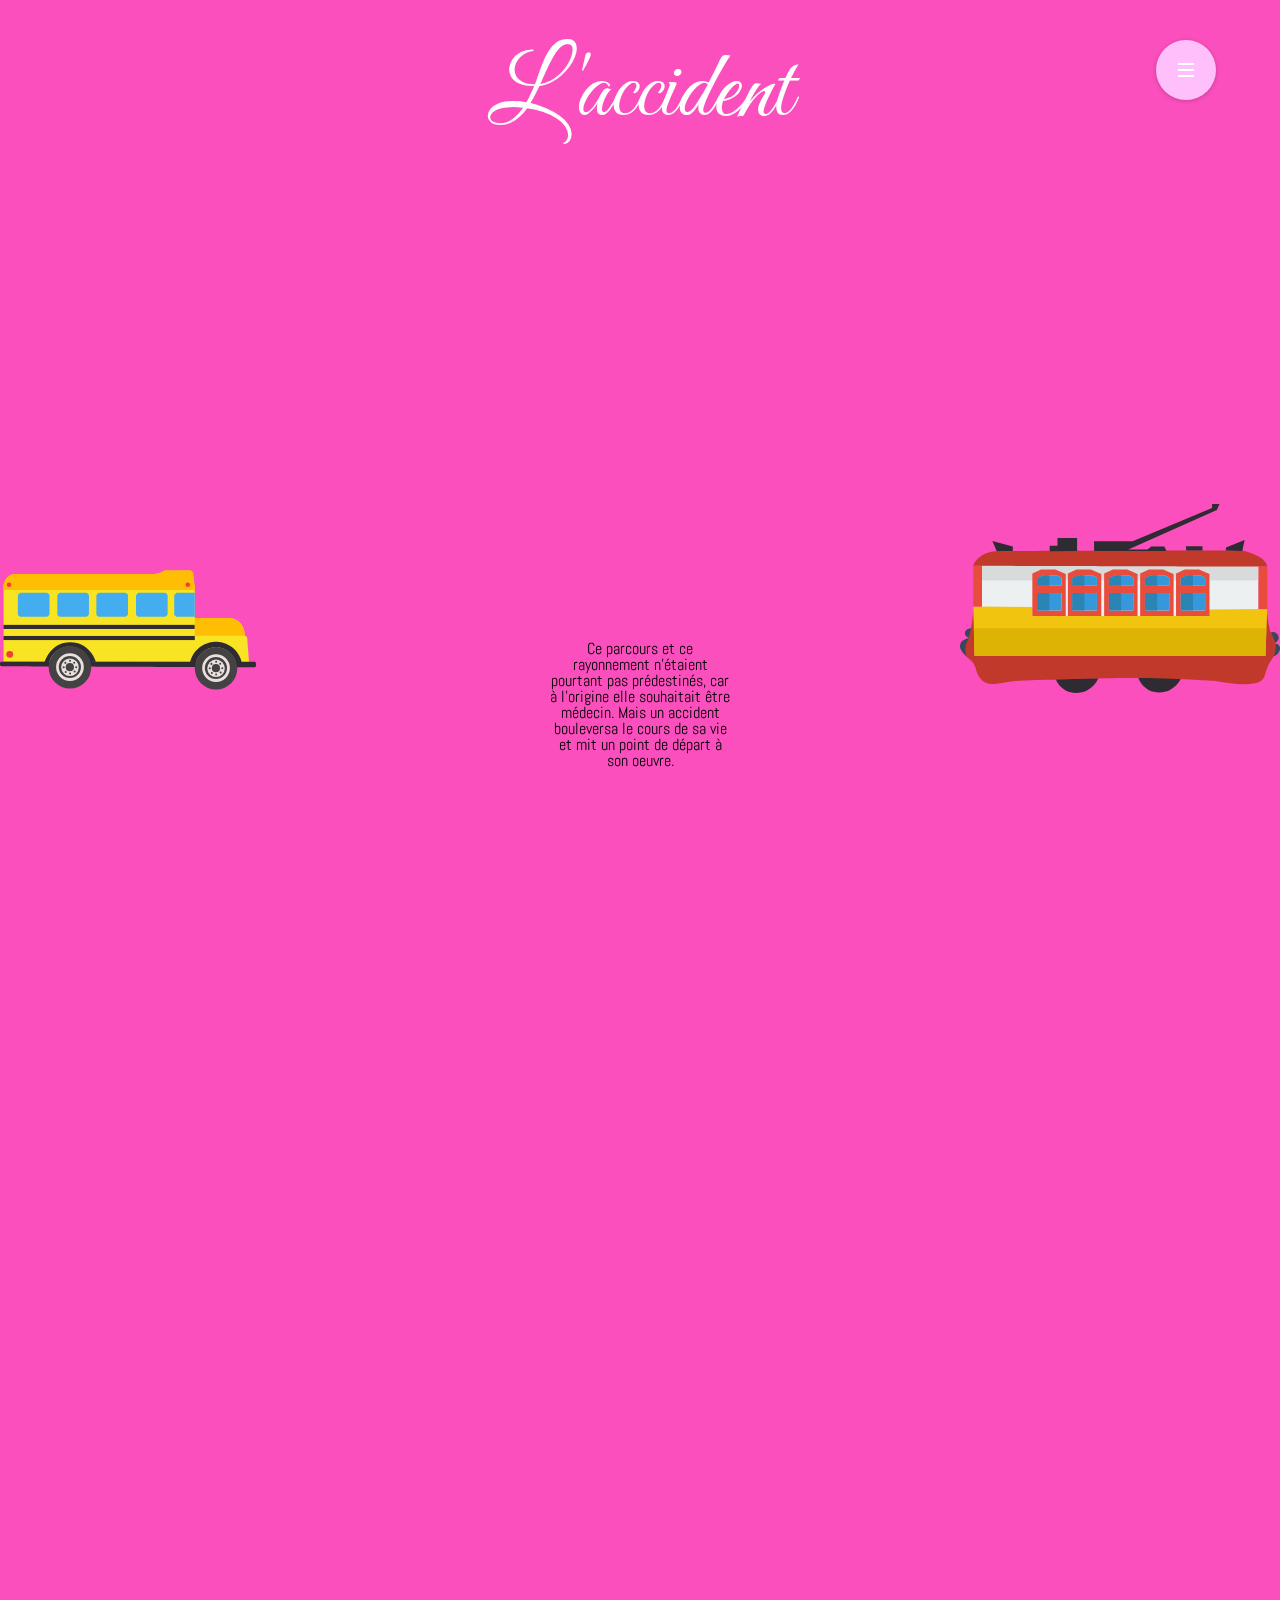
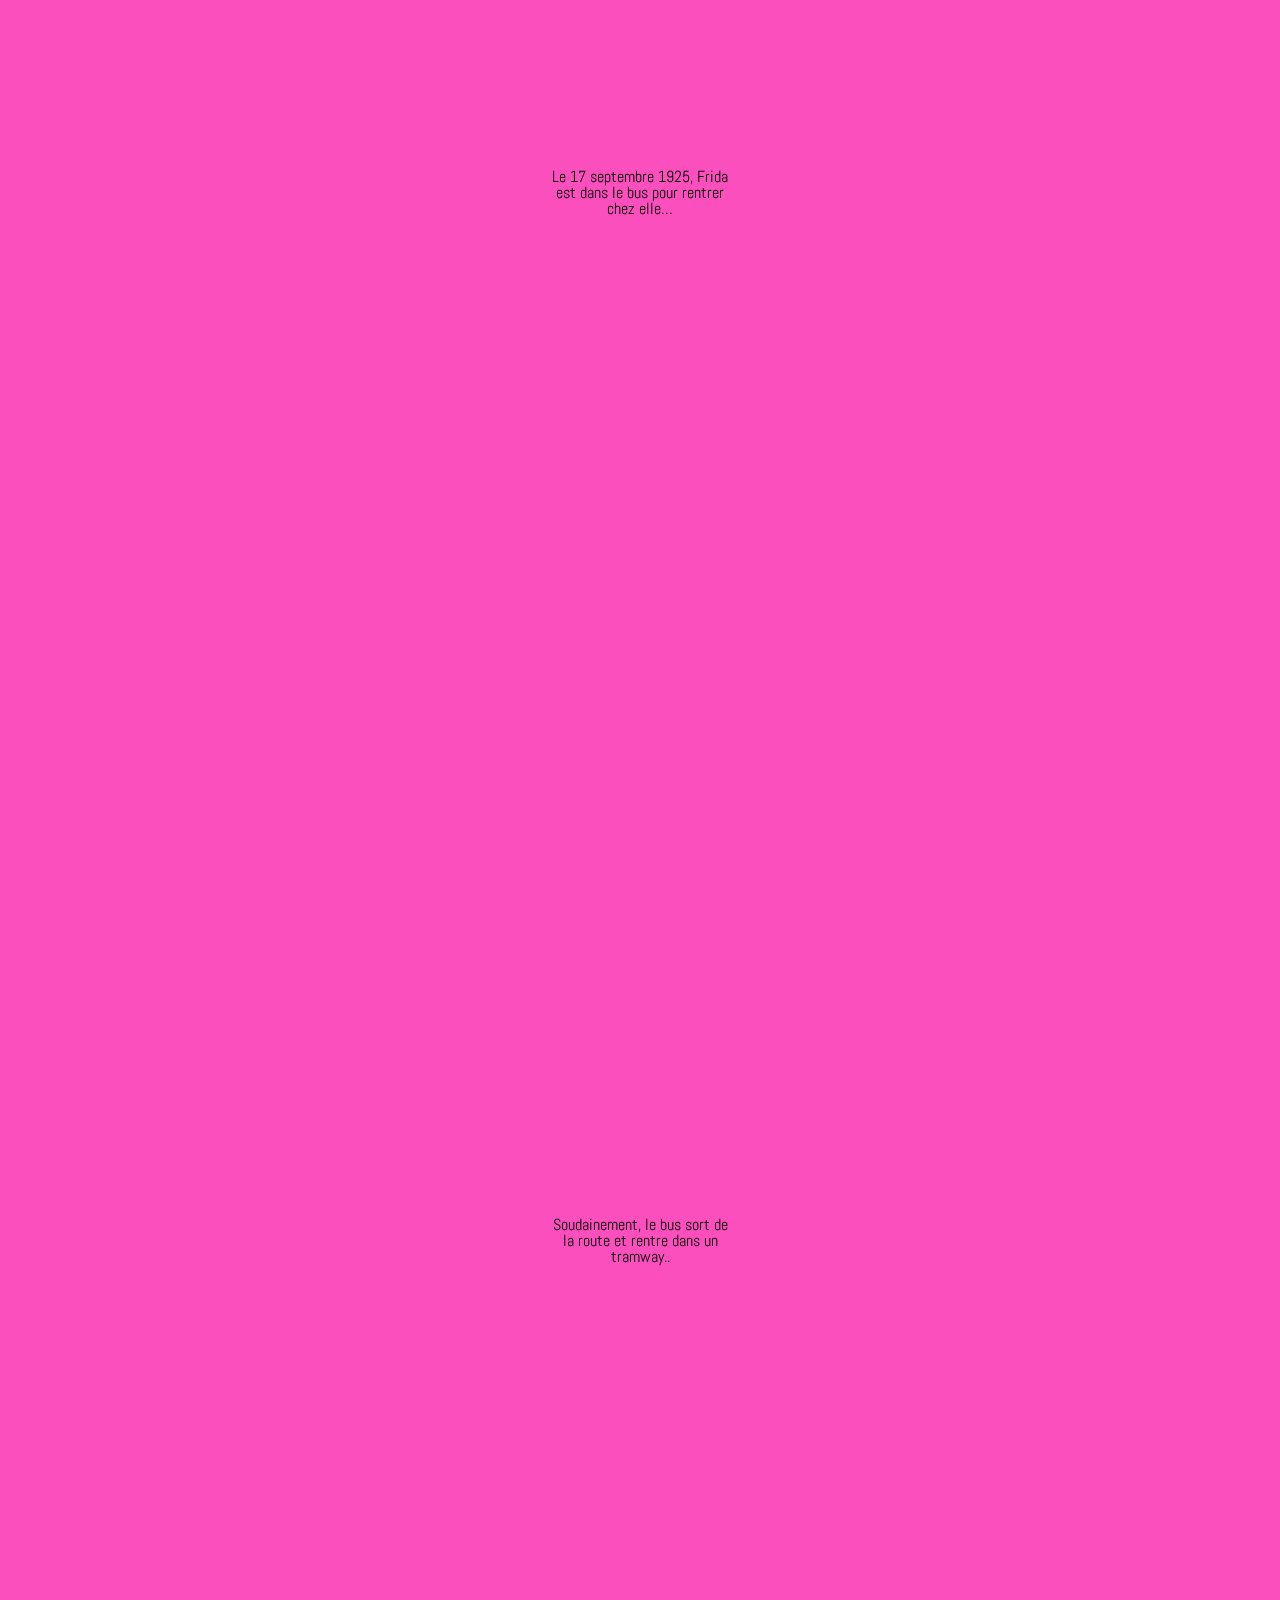
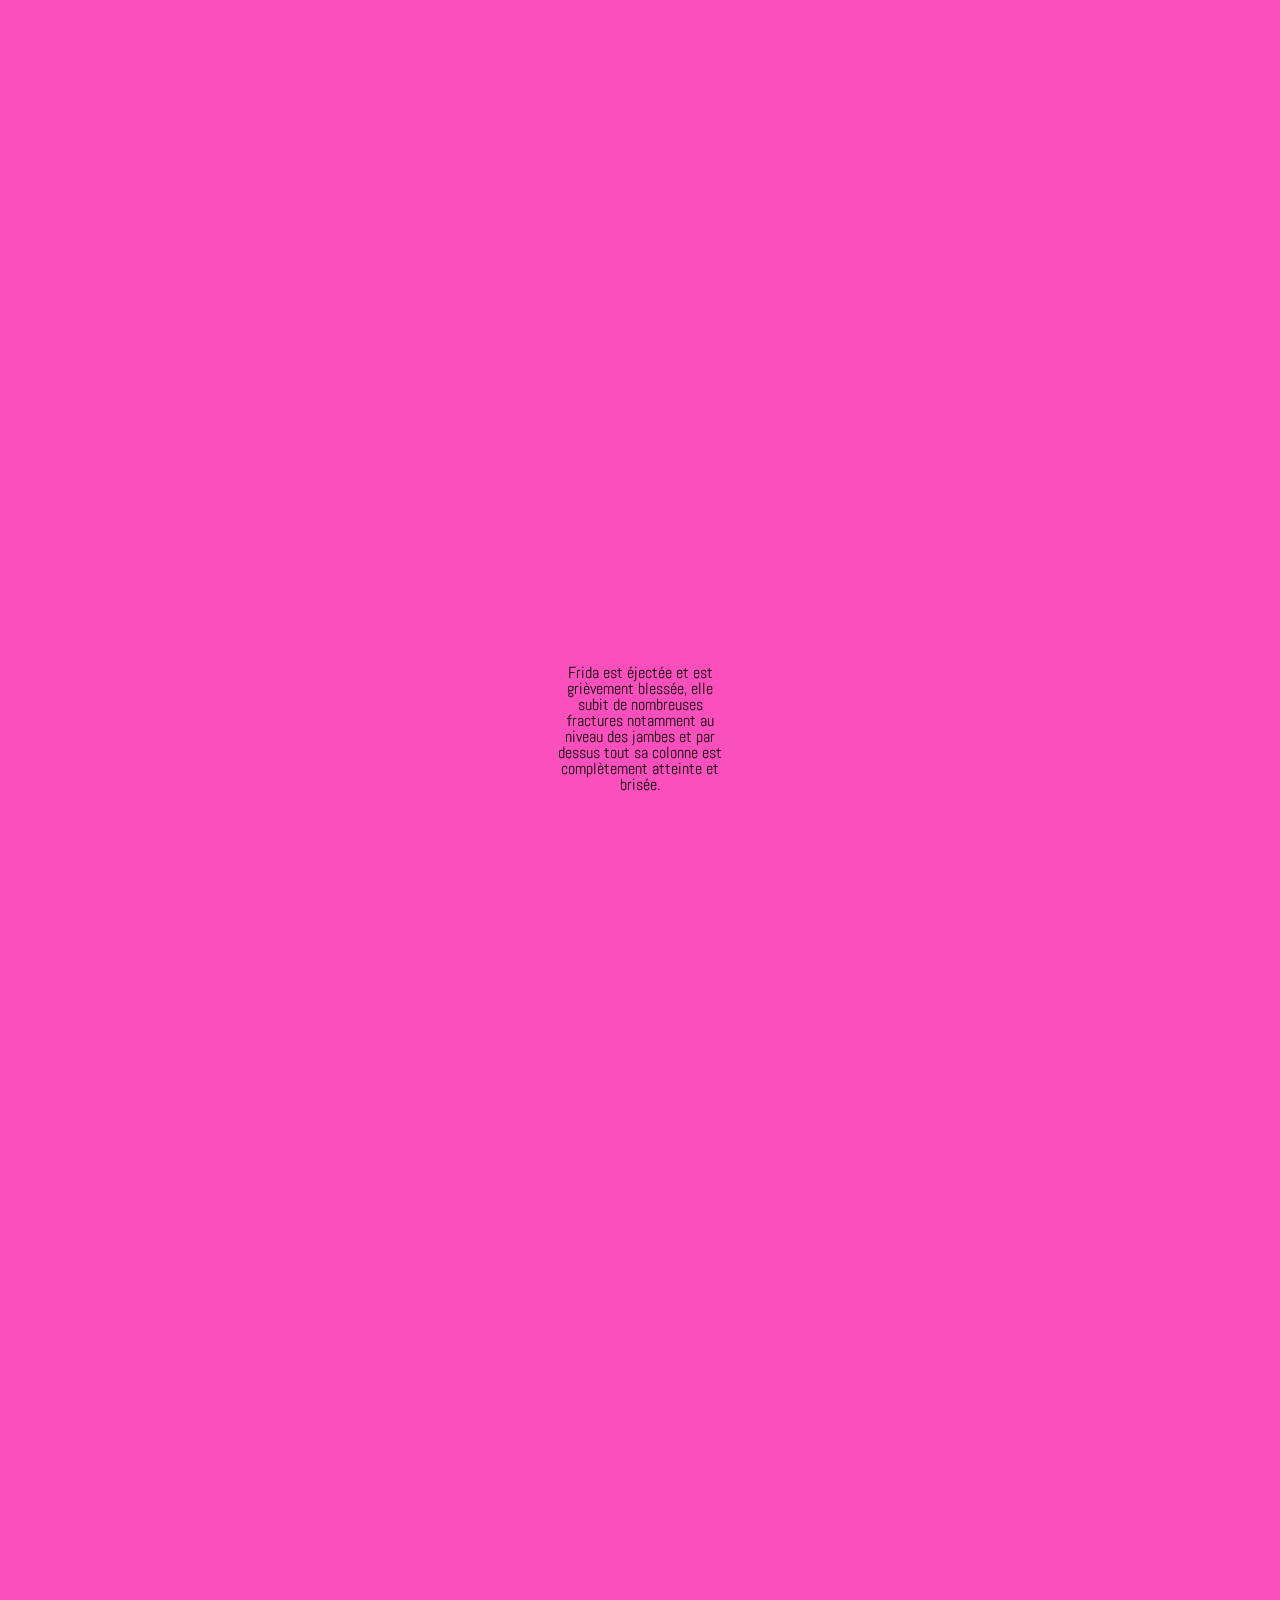
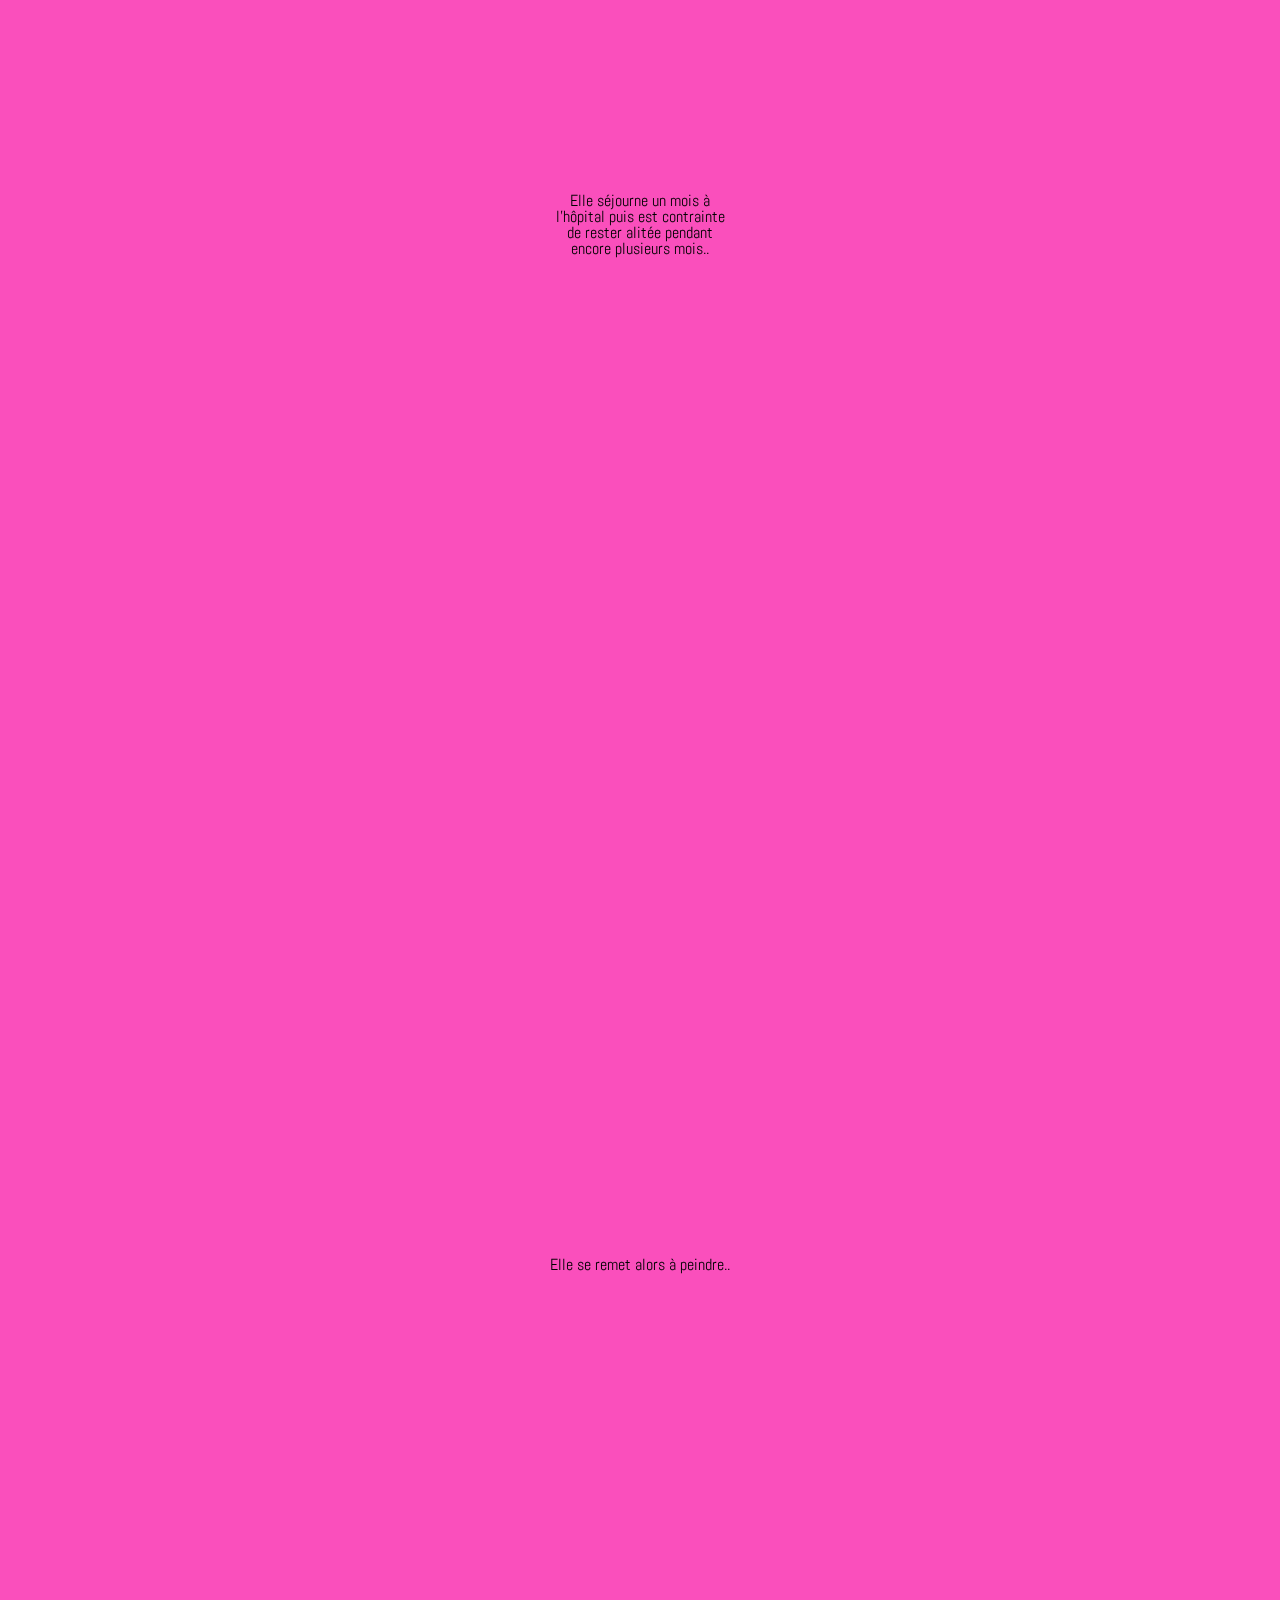
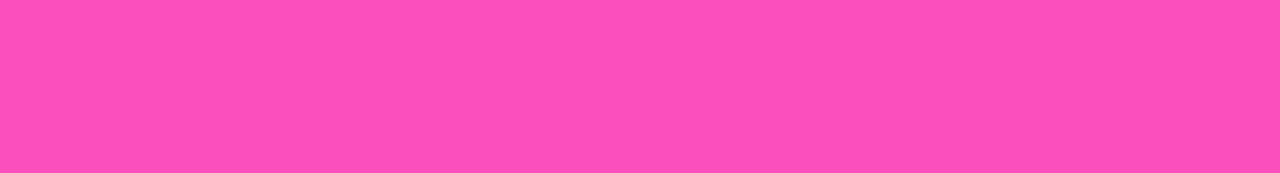
==== page1.html @ 211949e0 "Initial commit" ====
<!doctype html>
<html>
<head>
	<meta charset="utf-8">
	<title>L'Accident</title>
	<meta name="viewport" content="width=device-width, initial-scale=1.0">
	<meta name="author" content="Pierre Magnat, Lise Deville">
	<meta name="language" content="fr">
	<link href="https://fonts.googleapis.com/css?family=Source+Sans+Pro:400,700" rel="stylesheet" type="text/css">
	<link href="https://fonts.googleapis.com/css?family=Abel|Great+Vibes" rel="stylesheet">
	<link rel="stylesheet" href="css/reset.css">
	<link rel="stylesheet" href="css/style.css">
	<link rel="stylesheet" href="css/stretchy-navigation.css">
	<script src="js/modernizr.js"></script>
</head>

<body>
	<nav class="cd-stretchy-nav">
		<a class="cd-nav-trigger" href="#0">
			<span aria-hidden="true"></span>
		</a>

		<ul>
			<li><a href="index.html" id="icone1"><span>Home</span></a></li>
			<li><a href="page1.html" class="active" id="icone2"><span>Partie 1</span></a></li>
			<li><a href="page2.html" id="icone3"><span>Partie 2</span></a></li>
			<li><a href="page3.html" id="icone4"><span>Partie 3</span></a></li>
			<li><a href="page4.html" id="icone5"><span>Partie 4</span></a></li>
		</ul>

		<span aria-hidden="true" class="stretchy-nav-bg"></span>
	</nav>
	<div id="environnementPage1" class="environnement">
	<img id="bus" src="images/bus.svg">
	<img id="tramway" src="images/tramway.svg">
	</div>
	<div class="texte">
		<h1>L'accident</h1>
		<p>Ce parcours et ce rayonnement n’étaient pourtant pas prédestinés, car à l’origine elle souhaitait être médecin. Mais un accident bouleversa le cours de sa vie et mit un point de départ à son oeuvre. </p>
		<p>Le 17 septembre 1925, Frida est dans le bus pour rentrer chez elle…</p>
		<p>Soudainement, le bus sort de la route et rentre dans un tramway..</p> 
		<p>Frida est éjectée et est grièvement blessée, elle subit de nombreuses fractures notamment au niveau des jambes et par dessus tout sa colonne est complètement atteinte et brisée. </p>
		<p>Elle séjourne un mois à l’hôpital puis est contrainte de rester alitée pendant encore plusieurs mois.. </p>
		<p>Elle se remet alors à peindre..</p>
	</div>
	
	
	<script type="text/javascript" src="js/jquery-3.2.1.min.js"></script>
	<script type="text/javascript" src="js/script.js"></script>
</body>
</html>
---- css/style.css ----
@charset "utf-8";
/* CSS Document */
		/*COMMUN*/
body, html {
	margin: 0;
	padding: 0;
	background-color: rgb(250,79,188); 
}
body {
	font-family: 'Abel', sans-serif;
}
.texte{
	position: absolute;
	width: 100%;
	height: 400%;
	top: 5%;	
}
p { 
	margin: 0 50px;
	text-align: center;
	background-color: none;
}

h1 {
	font-family: 'Great Vibes', cursive;
	font-size: 6em;
	color: white;
	text-align: center;
}
#title {
	position: absolute;
	top: 17%; left: 75%;
	
}

#environnementPage1{
	background-color: rgb(250,79,188);
}
#bus {
	width: 20%; height: 20%;
	position: fixed;
	top: 60%;
}
#tramway {
	width: 25%; height: 25%;
	position: fixed;
	top: 54%; right: 0%;
}
h2 {
	margin: 20%;
	position: absolute;
	width: 25%;
	font-size: 24em;
	padding: 24px;
}
		/*PAGE ACCUEIL*/

#accueil {
	position: absolute;
	left: 50%; top: 50%;
	transform: translate(-50%,-50%);
	max-height: 500px;
	max-width: 500px;
	width: 100%;
	transition: 2s;
}
#intro {
	position: absolute;
	background-color: rgb(229,122,199);
	height: 100%; width: 100%;
	transition: 2s;
	left: 0; top: 0;
	max-height: 0%;
}
#intro * {
	display: none;
}
#intro p {
	position: relative;
	top: 50%;
	text-align: center;
}
#portrait {
	display: block;
	width: 100%;
}

.texte p {
	padding : 500px;
}

		/*Des histoires florales*/
.fleur {
	position: absolute;
}
.fleur img {
	width: 100%;
	height: 100%;
	display: block;
}
#fleur-bleue-gauche {
	left: 21.11%;
	top: 78.19%;
	height: 17.5%;
	width: 16.94%;
	z-index: 9;
}
#fleur-bleue-droite {
	left: 62.22%;
	top: 77.78%;
	height: 18.06%;
	width: 17.08%;
	z-index: 9;
}
#fleur-orange-gauche {
	left: 17.78%;
	top: 87.78%;
	height: 10%;
	width: 9.44%;
	z-index: 3;
}
#fleur-orange-droite {
	left: 72.92%;
	top: 87.64%;
	height: 10%;
	width: 9.58%;
	z-index: 3;
}
#fleur-blanche-gauche {
	left: 10.69%;
	top: 74.44%;
	height: 16.81%;
	width: 15.28%;
	z-index: 8;
}
#fleur-blanche-droite {
	left: 73.61%;
	top: 74.44%;
	height: 16.67%;
	width: 15.69%;
	z-index: 8;
}
#fleur-rose-gauche {
	left: 12.92%;
	top: 87.64%;
	height: 8.33%;
	width: 7.64%;
	z-index: 2;
}
#fleur-rose-droite {
	left: 79.58%;
	top: 87.36%;
	height: 8.75%;
	width: 7.78%;
	z-index: 2;
}
#fleur-violette-gauche {
	left: 0.63%;
	top: 68.47%;
	height: 19.72%;
	width: 20.69%;
	z-index: 7;
}
#fleur-violette-droite {
	left: 78.33%;
	top: 68.33%;
	height: 20%;
	width: 20.83%;
	z-index: 7;
}
#fleur-roseetorange-gauche {
	left: 26.81%;
	top: 88.89%;
	height: 11.11%;
	width: 10.97%;
	z-index: 4;
}
#fleur-roseetorange-droite {
	left: 62.08%;
	top: 88.89%;
	height: 11.11%;
	width: 11.11%;
	z-index: 4;
}
#fleur-petite-bleue-gauche {
	left: 7.64%;
	top: 86.25%;
	height: 7.64%;
	width: 7.22%;
	z-index: 1;
}
#fleur-petite-bleue-droite {
	left: 85%;
	top: 85.97%;
	height: 7.64%;
	width: 7.08%;
	z-index: 1;
}
#fleur-milieu-rose-droite {
	left: 54.17%;
	top: 91.67%;
	height: 8.33%;
	width: 8.75%;
	z-index : 5;
}
#fleur-milieu-rose-gauche {
	left: 37.5%;
	top: 91.67%;
	height: 8.33%;
	width: 8.19%;
	z-index : 5;
}
#fleur-jaune-milieu {
	left: 45.83%;
	top: 91.67%;
	height: 8.33%;
	width: 9.31%;
	z-index: 6;
}
#rose {
	position: absolute;
	left: 24.58%;
	top: 74.17%;
	height: 23.47%;
	width: 49.44%;
	z-index: 10;
}
#rose img {
	height: 100%;
	width: 100%;
	display: block;
}
---- css/stretchy-navigation.css ----
/* -------------------------------- 

Primary style

-------------------------------- */
nav, nav::after, nav::before {
  box-sizing: border-box;
}

nav html {
  font-size: 62.5%;
}

nav body {
  font-size: 1.6rem;
  font-family: "Source Sans Pro", sans-serif;
  color: #003c5d;
  background-color: #ffffff;
}

nav a {
  color: #9acd91;
  text-decoration: none;
}

nav img {
  max-width: 100%;
}
span {
	font-size: 75%;
	font-family: 'Abel', sans-serif;
}

/* -------------------------------- 

Stretchy Nav style - common to:
 - basic navigation
 - add-content navigation
 - edit-content navigation

-------------------------------- */
.cd-stretchy-nav {
  position: fixed;
  z-index: 2;
  top: 40px;
  right: 5%;
  pointer-events: none;
}
.cd-stretchy-nav .stretchy-nav-bg {
  /* this is the stretching navigation background */
  position: absolute;
  z-index: 1;
  top: 0;
  right: 0;
  width: 60px;
  height: 60px;
  border-radius: 30px;
  background: #FFBFFA;
  box-shadow: 0 1px 4px rgba(0, 0, 0, 0.2);
  -webkit-transition: height 0.2s, box-shadow 0.2s;
  -moz-transition: height 0.2s, box-shadow 0.2s;
  transition: height 0.2s, box-shadow 0.2s;
}
.cd-stretchy-nav.nav-is-visible {
  pointer-events: auto;
}
.cd-stretchy-nav.nav-is-visible .stretchy-nav-bg {
  height: 100%;
  box-shadow: 0 6px 30px rgba(0, 0, 0, 0.2);
}

.cd-nav-trigger {
  position: absolute;
  z-index: 3;
  top: 0;
  right: 0;
  height: 60px;
  width: 60px;
  border-radius: 50%;
  /* replace text with image */
  overflow: hidden;
  white-space: nowrap;
  color: transparent;
  pointer-events: auto;
}
.cd-nav-trigger span, .cd-nav-trigger span::after, .cd-nav-trigger span::before {
  /* this is the hamburger icon */
  position: absolute;
  width: 16px;
  height: 2px;
  background-color: #ffffff;
}
.cd-nav-trigger span {
  /* middle line of the hamburger icon */
  left: 50%;
  top: 50%;
  bottom: auto;
  right: auto;
  -webkit-transform: translateX(-50%) translateY(-50%);
  -moz-transform: translateX(-50%) translateY(-50%);
  -ms-transform: translateX(-50%) translateY(-50%);
  -o-transform: translateX(-50%) translateY(-50%);
  transform: translateX(-50%) translateY(-50%);
  -webkit-transition: background-color 0.2s;
  -moz-transition: background-color 0.2s;
  transition: background-color 0.2s;
}
.cd-nav-trigger span::after, .cd-nav-trigger span::before {
  /* top and bottom lines of the hamburger icon */
  content: '';
  top: 0;
  left: 0;
  -webkit-backface-visibility: hidden;
  backface-visibility: hidden;
  -webkit-transition: -webkit-transform 0.2s;
  -moz-transition: -moz-transform 0.2s;
  transition: transform 0.2s;
}
.cd-nav-trigger span::before {
  -webkit-transform: translateY(-6px);
  -moz-transform: translateY(-6px);
  -ms-transform: translateY(-6px);
  -o-transform: translateY(-6px);
  transform: translateY(-6px);
}
.cd-nav-trigger span::after {
  -webkit-transform: translateY(6px);
  -moz-transform: translateY(6px);
  -ms-transform: translateY(6px);
  -o-transform: translateY(6px);
  transform: translateY(6px);
}
.no-touch .cd-nav-trigger:hover ~ .stretchy-nav-bg {
  box-shadow: 0 6px 30px rgba(0, 0, 0, 0.2);
}
.nav-is-visible .cd-nav-trigger span {
  background-color: transparent;
}
.nav-is-visible .cd-nav-trigger span::before {
  -webkit-transform: rotate(-45deg);
  -moz-transform: rotate(-45deg);
  -ms-transform: rotate(-45deg);
  -o-transform: rotate(-45deg);
  transform: rotate(-45deg);
}
.nav-is-visible .cd-nav-trigger span::after {
  -webkit-transform: rotate(45deg);
  -moz-transform: rotate(45deg);
  -ms-transform: rotate(45deg);
  -o-transform: rotate(45deg);
  transform: rotate(45deg);
}

.cd-stretchy-nav ul {
  position: relative;
  z-index: 2;
  padding: 50px 0 0;
  visibility: hidden;
  -webkit-transition: visibility 0.3s;
  -moz-transition: visibility 0.3s;
  transition: visibility 0.3s;
  text-align: right;
}
.cd-stretchy-nav ul a {
  position: relative;
  display: block;
  height: 50px;
  line-height: 50px;
  padding: 0 calc(1em + 60px) 0 1em;
  color: rgba(255, 255, 255, 0.7);
  font-size: 1.4rem;
  -webkit-transition: color 0.2s;
  -moz-transition: color 0.2s;
  transition: color 0.2s;
}
.cd-stretchy-nav ul a::after {
  /* navigation item icons */
  content: '';
  position: absolute;
  height: 16px;
  width: 16px;
  right: 22px;
  top: 50%;
  -webkit-transform: translateY(-50%) scale(0);
  -moz-transform: translateY(-50%) scale(0);
  -ms-transform: translateY(-50%) scale(0);
  -o-transform: translateY(-50%) scale(0);
  transform: translateY(-50%) scale(0);
  opacity: .6;
}

.cd-stretchy-nav  ul #icone1::after  {
	background-image: url(../images/iconeAccident.png);
}
.cd-stretchy-nav  ul #icone2::after  {
	background-image: url(../images/iconeAccident.png);
}
.cd-stretchy-nav  ul #icone3::after  {
	background-image: url(../images/iconeAnimaux.png);
}
.cd-stretchy-nav  ul #icone4::after  {
	background-image: url(../images/iconeAmour.png);
}
.cd-stretchy-nav ul #icone5::after   { 
	background-image: url(../images/iconeMort.png);
}


.cd-stretchy-nav ul a::before {
  /* line visible next to the active navigation item */
  content: '';
  position: absolute;
  width: 3px;
  height: 16px;
  top: 50%;
  right: 60px;
  -webkit-transform: translateX(3px) translateY(-50%) scaleY(0);
  -moz-transform: translateX(3px) translateY(-50%) scaleY(0);
  -ms-transform: translateX(3px) translateY(-50%) scaleY(0);
  -o-transform: translateX(3px) translateY(-50%) scaleY(0);
  transform: translateX(3px) translateY(-50%) scaleY(0);
  background-color: #0a9581;
}
.cd-stretchy-nav ul li:first-of-type a::after {
  /* change custom icon using image sprites */
  background-position: -32px 0;
}
.cd-stretchy-nav ul li:nth-of-type(2) a::after {
  background-position: -64px 0;
}
.cd-stretchy-nav ul li:nth-of-type(3) a::after {
  background-position: -48px 0;
}
.cd-stretchy-nav ul li:nth-of-type(4) a::after {
  background-position: 0 0;
}
.cd-stretchy-nav ul li:nth-of-type(5) a::after {
  background-position: -16px 0;
}
.cd-stretchy-nav ul span {
  /* navigation item labels */
  display: block;
  opacity: 0;
  -webkit-transform: translateX(-25px);
  -moz-transform: translateX(-25px);
  -ms-transform: translateX(-25px);
  -o-transform: translateX(-25px);
  transform: translateX(-25px);
}

.cd-stretchy-nav.nav-is-visible ul {
  visibility: visible;
}
.cd-stretchy-nav.nav-is-visible ul a::after {
  /* navigation item icons */
  -webkit-transform: translateY(-50%) scale(1);
  -moz-transform: translateY(-50%) scale(1);
  -ms-transform: translateY(-50%) scale(1);
  -o-transform: translateY(-50%) scale(1);
  transform: translateY(-50%) scale(1);
  -webkit-animation: scaleIn 0.15s backwards;
  -moz-animation: scaleIn 0.15s backwards;
  animation: scaleIn 0.15s backwards;
  -webkit-transition: opacity 0.2s;
  -moz-transition: opacity 0.2s;
  transition: opacity 0.2s;
}
.cd-stretchy-nav.nav-is-visible ul a.active {
  color: #ffffff;
}
.cd-stretchy-nav.nav-is-visible ul a.active::after {
  opacity: 1;
}
.cd-stretchy-nav.nav-is-visible ul a.active::before {
  -webkit-transform: translateX(3px) translateY(-50%) scaleY(1);
  -moz-transform: translateX(3px) translateY(-50%) scaleY(1);
  -ms-transform: translateX(3px) translateY(-50%) scaleY(1);
  -o-transform: translateX(3px) translateY(-50%) scaleY(1);
  transform: translateX(3px) translateY(-50%) scaleY(1);
  -webkit-transition: -webkit-transform 0.15s 0.3s;
  -moz-transition: -moz-transform 0.15s 0.3s;
  transition: transform 0.15s 0.3s;
}
.cd-stretchy-nav.nav-is-visible ul span {
  opacity: 1;
  -webkit-transform: translateX(0);
  -moz-transform: translateX(0);
  -ms-transform: translateX(0);
  -o-transform: translateX(0);
  transform: translateX(0);
  -webkit-animation: slideIn 0.15s backwards;
  -moz-animation: slideIn 0.15s backwards;
  animation: slideIn 0.15s backwards;
  -webkit-transition: -webkit-transform 0.2s;
  -moz-transition: -moz-transform 0.2s;
  transition: transform 0.2s;
}
.no-touch .cd-stretchy-nav.nav-is-visible ul a:hover {
  color: #ffffff;
}
.no-touch .cd-stretchy-nav.nav-is-visible ul a:hover::after {
  opacity: 1;
}
.no-touch .cd-stretchy-nav.nav-is-visible ul a:hover span {
  -webkit-transform: translateX(-5px);
  -moz-transform: translateX(-5px);
  -ms-transform: translateX(-5px);
  -o-transform: translateX(-5px);
  transform: translateX(-5px);
}
.cd-stretchy-nav.nav-is-visible ul li:first-of-type a::after,
.cd-stretchy-nav.nav-is-visible ul li:first-of-type span {
  -webkit-animation-delay: 0.05s;
  -moz-animation-delay: 0.05s;
  animation-delay: 0.05s;
}
.cd-stretchy-nav.nav-is-visible ul li:nth-of-type(2) a::after,
.cd-stretchy-nav.nav-is-visible ul li:nth-of-type(2) span {
  -webkit-animation-delay: 0.1s;
  -moz-animation-delay: 0.1s;
  animation-delay: 0.1s;
}
.cd-stretchy-nav.nav-is-visible ul li:nth-of-type(3) a::after,
.cd-stretchy-nav.nav-is-visible ul li:nth-of-type(3) span {
  -webkit-animation-delay: 0.15s;
  -moz-animation-delay: 0.15s;
  animation-delay: 0.15s;
}
.cd-stretchy-nav.nav-is-visible ul li:nth-of-type(4) a::after,
.cd-stretchy-nav.nav-is-visible ul li:nth-of-type(4) span {
  -webkit-animation-delay: 0.2s;
  -moz-animation-delay: 0.2s;
  animation-delay: 0.2s;
}
.cd-stretchy-nav.nav-is-visible ul li:nth-of-type(5) a::after,
.cd-stretchy-nav.nav-is-visible ul li:nth-of-type(5) span {
  -webkit-animation-delay: 0.25s;
  -moz-animation-delay: 0.25s;
  animation-delay: 0.25s;
}

/* -------------------------------- 

add-content navigation style

-------------------------------- */
.cd-stretchy-nav.add-content {
  bottom: 50px;
  top: auto;
  left: 50%;
  right: auto;
  -webkit-transform: translateX(-50%);
  -moz-transform: translateX(-50%);
  -ms-transform: translateX(-50%);
  -o-transform: translateX(-50%);
  transform: translateX(-50%);
  width: 300px;
}
.cd-stretchy-nav.add-content .stretchy-nav-bg {
  left: 50%;
  right: auto;
  -webkit-transform: translateX(-50%);
  -moz-transform: translateX(-50%);
  -ms-transform: translateX(-50%);
  -o-transform: translateX(-50%);
  transform: translateX(-50%);
  background-color: #8ac57f;
  -webkit-transition: width 0.2s, box-shadow 0.2s;
  -moz-transition: width 0.2s, box-shadow 0.2s;
  transition: width 0.2s, box-shadow 0.2s;
}
.cd-stretchy-nav.add-content.nav-is-visible .stretchy-nav-bg {
  width: 100%;
  box-shadow: 0 6px 30px rgba(0, 0, 0, 0.2);
}

.cd-stretchy-nav.add-content .cd-nav-trigger {
  left: 50%;
  right: auto;
  -webkit-transform: translateX(-50%);
  -moz-transform: translateX(-50%);
  -ms-transform: translateX(-50%);
  -o-transform: translateX(-50%);
  transform: translateX(-50%);
  background-color: #9acd91;
}
.cd-stretchy-nav.add-content .cd-nav-trigger span {
  background-color: transparent;
}
.cd-stretchy-nav.add-content .cd-nav-trigger span::before {
  /* used to create the plus icon */
  -webkit-transform: rotate(90deg);
  -moz-transform: rotate(90deg);
  -ms-transform: rotate(90deg);
  -o-transform: rotate(90deg);
  transform: rotate(90deg);
}
.cd-stretchy-nav.add-content .cd-nav-trigger span::after {
  /* used to create the plus icon */
  -webkit-transform: rotate(0deg);
  -moz-transform: rotate(0deg);
  -ms-transform: rotate(0deg);
  -o-transform: rotate(0deg);
  transform: rotate(0deg);
}

.cd-stretchy-nav.add-content.nav-is-visible .cd-nav-trigger {
  box-shadow: 0 4px 30px rgba(0, 0, 0, 0.2);
}
.cd-stretchy-nav.add-content.nav-is-visible .cd-nav-trigger span::before {
  -webkit-transform: rotate(-135deg);
  -moz-transform: rotate(-135deg);
  -ms-transform: rotate(-135deg);
  -o-transform: rotate(-135deg);
  transform: rotate(-135deg);
}
.cd-stretchy-nav.add-content.nav-is-visible .cd-nav-trigger span::after {
  -webkit-transform: rotate(-225deg);
  -moz-transform: rotate(-225deg);
  -ms-transform: rotate(-225deg);
  -o-transform: rotate(-225deg);
  transform: rotate(-225deg);
}

.cd-stretchy-nav.add-content ul {
  padding-top: 0;
}
.cd-stretchy-nav.add-content ul::after {
  clear: both;
  content: "";
  display: table;
}
.cd-stretchy-nav.add-content ul li {
  display: inline-block;
  float: left;
  width: 60px;
}
.cd-stretchy-nav.add-content ul li:nth-of-type(2) {
  /* space occupied by the navigation trigger */
  margin-right: 60px;
}
.cd-stretchy-nav.add-content ul a {
  padding: 0;
  height: 60px;
  width: 100%;
}
.cd-stretchy-nav.add-content ul a::after {
  top: 50%;
  left: 22px;
  right: auto;
  -webkit-transform: translateY(-50%) scale(0);
  -moz-transform: translateY(-50%) scale(0);
  -ms-transform: translateY(-50%) scale(0);
  -o-transform: translateY(-50%) scale(0);
  transform: translateY(-50%) scale(0);
  background-image: url(../images/cd-sprite-2.svg);
}
.cd-stretchy-nav.add-content ul li:first-of-type a::after {
  background-position: -16px 0px;
}
.cd-stretchy-nav.add-content ul li:nth-of-type(2) a::after {
  background-position: 0px 0px;
}
.cd-stretchy-nav.add-content ul li:nth-of-type(3) a::after {
  background-position: -48px 0px;
}
.cd-stretchy-nav.add-content ul li:nth-of-type(4) a::after {
  background-position: -32px 0px;
}
.cd-stretchy-nav.add-content ul li:first-of-type a::after,
.cd-stretchy-nav.add-content ul li:nth-of-type(4) a::after {
  -webkit-animation-delay: 0.2s;
  -moz-animation-delay: 0.2s;
  animation-delay: 0.2s;
}
.cd-stretchy-nav.add-content ul li:nth-of-type(2) a::after,
.cd-stretchy-nav.add-content ul li:nth-of-type(3) a::after {
  -webkit-animation-delay: 0.1s;
  -moz-animation-delay: 0.1s;
  animation-delay: 0.1s;
}

.cd-stretchy-nav.add-content.nav-is-visible ul a::after {
  -webkit-animation-name: scaleIn;
  -moz-animation-name: scaleIn;
  animation-name: scaleIn;
  -webkit-transform: translateY(-50%) scale(1);
  -moz-transform: translateY(-50%) scale(1);
  -ms-transform: translateY(-50%) scale(1);
  -o-transform: translateY(-50%) scale(1);
  transform: translateY(-50%) scale(1);
}

.cd-stretchy-nav.add-content ul span {
  position: absolute;
  left: 0;
  top: -20px;
  width: 100%;
  padding: 0.6em 0;
  opacity: 0;
  visibility: hidden;
  background-color: rgba(0, 0, 0, 0.8);
  border-radius: 2px;
  font-size: 1.2rem;
  line-height: 1;
  white-space: nowrap;
  text-align: center;
  -webkit-transition: opacity 0.2s, visibility 0.2s;
  -moz-transition: opacity 0.2s, visibility 0.2s;
  transition: opacity 0.2s, visibility 0.2s;
  /* reset default style */
  -webkit-transform: translateX(0);
  -moz-transform: translateX(0);
  -ms-transform: translateX(0);
  -o-transform: translateX(0);
  transform: translateX(0);
}
.cd-stretchy-nav.add-content ul span::after {
  /* triangle below the tooltip */
  content: '';
  position: absolute;
  top: 100%;
  left: 50%;
  right: auto;
  -webkit-transform: translateX(-50%);
  -moz-transform: translateX(-50%);
  -ms-transform: translateX(-50%);
  -o-transform: translateX(-50%);
  transform: translateX(-50%);
  height: 0;
  width: 0;
  border: 4px solid transparent;
  border-top-color: rgba(0, 0, 0, 0.8);
}

.cd-stretchy-nav.add-content.nav-is-visible ul span {
  /* reset default style */
  -webkit-animation: none;
  -moz-animation: none;
  animation: none;
}

.no-touch .cd-stretchy-nav.add-content.nav-is-visible ul a:hover span {
  opacity: 1;
  visibility: visible;
  /* reset default style */
  -webkit-transform: translateX(0);
  -moz-transform: translateX(0);
  -ms-transform: translateX(0);
  -o-transform: translateX(0);
  transform: translateX(0);
}

/* -------------------------------- 

edit content

-------------------------------- */
.cd-editable-content {
  /* used to wrap the image and the navigation */
  position: relative;
  width: 90%;
  max-width: 400px;
  margin: 4em auto;
}
.cd-editable-content img {
  display: block;
  border-radius: .25em;
}

.cd-stretchy-nav.edit-content {
  position: absolute;
  top: 15px;
  right: 15px;
}
.cd-stretchy-nav.edit-content .stretchy-nav-bg {
  height: 30px;
  width: 30px;
  background-color: rgba(0, 0, 0, 0.4);
  box-shadow: none;
  -webkit-transition: background 0.2s, height 0.2s;
  -moz-transition: background 0.2s, height 0.2s;
  transition: background 0.2s, height 0.2s;
}
.cd-stretchy-nav.edit-content.nav-is-visible .stretchy-nav-bg {
  height: 100%;
  background-color: rgba(0, 0, 0, 0.8);
  /* reset default style */
  box-shadow: none;
}

.cd-stretchy-nav.edit-content .cd-nav-trigger {
  height: 30px;
  width: 30px;
}
.cd-stretchy-nav.edit-content .cd-nav-trigger span {
  opacity: 0;
  background-color: transparent;
}
.cd-stretchy-nav.edit-content .cd-nav-trigger span::before {
  -webkit-transform: rotate(-45deg);
  -moz-transform: rotate(-45deg);
  -ms-transform: rotate(-45deg);
  -o-transform: rotate(-45deg);
  transform: rotate(-45deg);
}
.cd-stretchy-nav.edit-content .cd-nav-trigger span::after {
  -webkit-transform: rotate(45deg);
  -moz-transform: rotate(45deg);
  -ms-transform: rotate(45deg);
  -o-transform: rotate(45deg);
  transform: rotate(45deg);
}
.cd-stretchy-nav.edit-content .cd-nav-trigger span, .cd-stretchy-nav.edit-content .cd-nav-trigger span::before, .cd-stretchy-nav.edit-content .cd-nav-trigger span::after {
  /* used to create the 'X' icon when the navigation is open */
  width: 12px;
}
.cd-stretchy-nav.edit-content .cd-nav-trigger::after {
  /* edit icon */
  content: '';
  position: absolute;
  height: 16px;
  width: 16px;
  left: 50%;
  top: 50%;
  bottom: auto;
  right: auto;
  -webkit-transform: translateX(-50%) translateY(-50%);
  -moz-transform: translateX(-50%) translateY(-50%);
  -ms-transform: translateX(-50%) translateY(-50%);
  -o-transform: translateX(-50%) translateY(-50%);
  transform: translateX(-50%) translateY(-50%);
  background: url(../images/cd-sprite-3.svg) no-repeat 0 0;
}
.cd-stretchy-nav.edit-content .cd-nav-trigger span, .cd-stretchy-nav.edit-content .cd-nav-trigger::after {
  -webkit-transition: opacity 0.2s;
  -moz-transition: opacity 0.2s;
  transition: opacity 0.2s;
}
.no-touch .cd-stretchy-nav.edit-content .cd-nav-trigger:hover ~ .stretchy-nav-bg {
  box-shadow: none;
  background-color: rgba(0, 0, 0, 0.8);
}

.cd-stretchy-nav.edit-content.nav-is-visible .cd-nav-trigger span {
  opacity: 1;
}
.cd-stretchy-nav.edit-content.nav-is-visible .cd-nav-trigger span::before {
  -webkit-transform: rotate(45deg);
  -moz-transform: rotate(45deg);
  -ms-transform: rotate(45deg);
  -o-transform: rotate(45deg);
  transform: rotate(45deg);
}
.cd-stretchy-nav.edit-content.nav-is-visible .cd-nav-trigger span::after {
  -webkit-transform: rotate(135deg);
  -moz-transform: rotate(135deg);
  -ms-transform: rotate(135deg);
  -o-transform: rotate(135deg);
  transform: rotate(135deg);
}

.cd-stretchy-nav.edit-content.nav-is-visible .cd-nav-trigger::after {
  /* hide edit icon */
  opacity: 0;
}

.cd-stretchy-nav.edit-content ul {
  padding-top: 30px;
}

.cd-stretchy-nav.edit-content ul a {
  width: 30px;
  height: 30px;
  line-height: 30px;
  padding: 0;
}
.cd-stretchy-nav.edit-content ul a::after {
  right: 7px;
  background-image: url(../images/cd-sprite-3.svg);
}

.cd-stretchy-nav.edit-content ul li:first-of-type a::after {
  background-position: -16px 0;
}

.cd-stretchy-nav.edit-content ul li:nth-of-type(2) a::after {
  background-position: -32px 0;
}

.cd-stretchy-nav.edit-content ul li:nth-of-type(3) a::after {
  background-position: -48px 0;
}

.cd-stretchy-nav.edit-content ul li:nth-of-type(4) a::after {
  background-position: -64px 0;
}

.cd-stretchy-nav.edit-content ul span {
  position: absolute;
  top: 0;
  right: 35px;
  height: 30px;
  line-height: 30px;
  padding: 0 1em;
  opacity: 0;
  visibility: hidden;
  background-color: rgba(0, 0, 0, 0.55);
  border-radius: 2px;
  text-align: center;
  -webkit-transition: opacity 0.2s, visibility 0.2s;
  -moz-transition: opacity 0.2s, visibility 0.2s;
  transition: opacity 0.2s, visibility 0.2s;
}
.cd-stretchy-nav.edit-content ul span::after {
  /* triangle below the tooltip */
  content: '';
  position: absolute;
  left: 100%;
  top: 50%;
  bottom: auto;
  -webkit-transform: translateY(-50%);
  -moz-transform: translateY(-50%);
  -ms-transform: translateY(-50%);
  -o-transform: translateY(-50%);
  transform: translateY(-50%);
  height: 0;
  width: 0;
  border: 4px solid transparent;
  border-left-color: rgba(0, 0, 0, 0.55);
}

.cd-stretchy-nav.edit-content.nav-is-visible ul span {
  /* reset default style */
  -webkit-animation: none;
  -moz-animation: none;
  animation: none;
}
.no-touch .cd-stretchy-nav.edit-content.nav-is-visible ul a:hover span {
  opacity: 1;
  visibility: visible;
  /* reset default style */
  -webkit-transform: translateX(0);
  -moz-transform: translateX(0);
  -ms-transform: translateX(0);
  -o-transform: translateX(0);
  transform: translateX(0);
}



/* -------------------------------- 

main content basic style

-------------------------------- */
.cd-main-content {
  position: relative;
  z-index: 1;
  min-height: 100vh;
  padding: 100px 0;
  background-color: #003c5d;
}

/* -------------------------------- 

keyframes

-------------------------------- */
@-webkit-keyframes scaleIn {
  from {
    -webkit-transform: translateY(-50%) scale(0);
  }
  to {
    -webkit-transform: translateY(-50%) scale(1);
  }
}
@-moz-keyframes scaleIn {
  from {
    -moz-transform: translateY(-50%) scale(0);
  }
  to {
    -moz-transform: translateY(-50%) scale(1);
  }
}
@keyframes scaleIn {
  from {
    -webkit-transform: translateY(-50%) scale(0);
    -moz-transform: translateY(-50%) scale(0);
    -ms-transform: translateY(-50%) scale(0);
    -o-transform: translateY(-50%) scale(0);
    transform: translateY(-50%) scale(0);
  }
  to {
    -webkit-transform: translateY(-50%) scale(1);
    -moz-transform: translateY(-50%) scale(1);
    -ms-transform: translateY(-50%) scale(1);
    -o-transform: translateY(-50%) scale(1);
    transform: translateY(-50%) scale(1);
  }
}
@-webkit-keyframes slideIn {
  from {
    opacity: 0;
    -webkit-transform: translateX(-25px);
  }
  to {
    opacity: 1;
    -webkit-transform: translateX(0);
  }
}
@-moz-keyframes slideIn {
  from {
    opacity: 0;
    -moz-transform: translateX(-25px);
  }
  to {
    opacity: 1;
    -moz-transform: translateX(0);
  }
}
@keyframes slideIn {
  from {
    opacity: 0;
    -webkit-transform: translateX(-25px);
    -moz-transform: translateX(-25px);
    -ms-transform: translateX(-25px);
    -o-transform: translateX(-25px);
    transform: translateX(-25px);
  }
  to {
    opacity: 1;
    -webkit-transform: translateX(0);
    -moz-transform: translateX(0);
    -ms-transform: translateX(0);
    -o-transform: translateX(0);
    transform: translateX(0);
  }
}
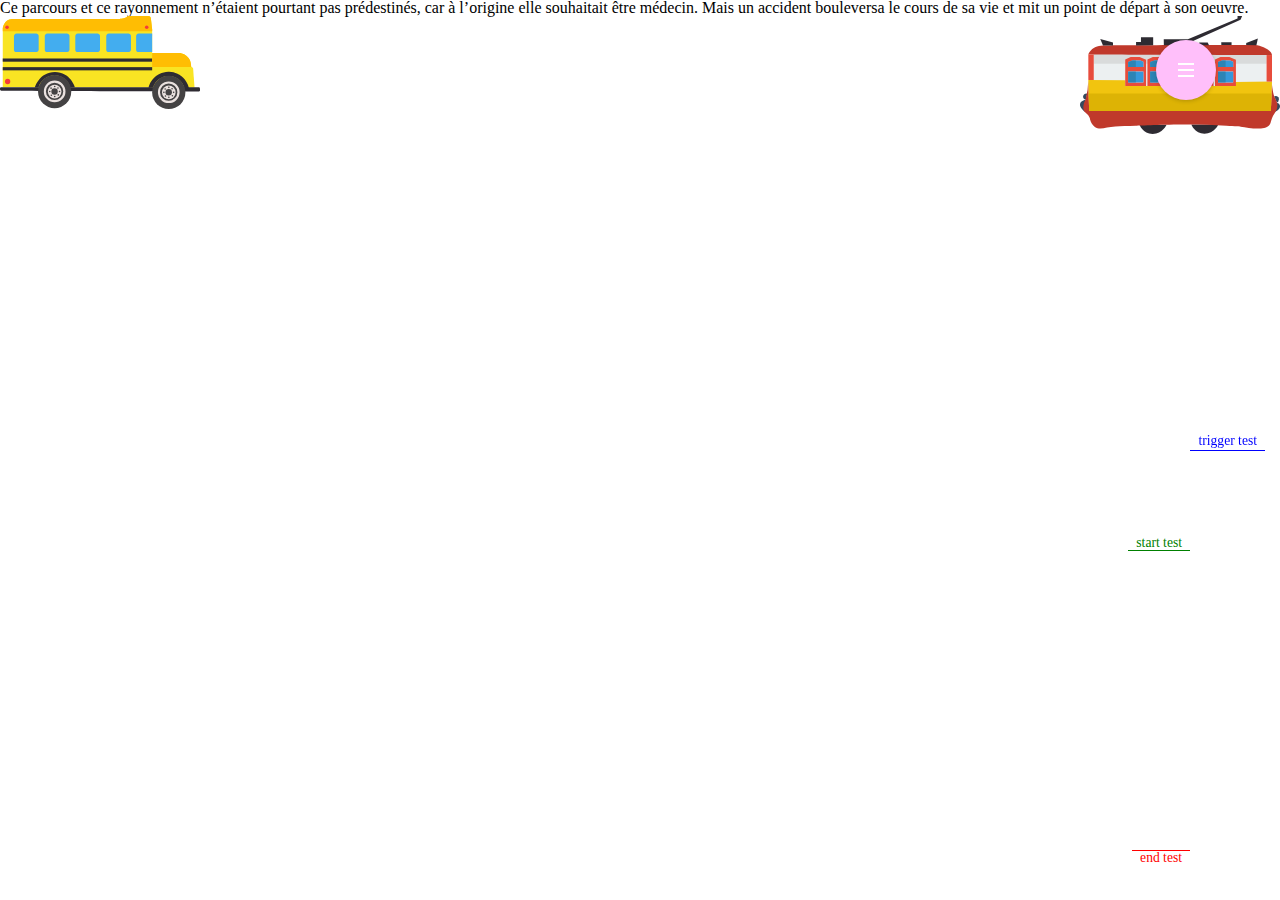
==== commit efb3b4eb: "pleinlecul" ====
--- a/page1.html
+++ b/page1.html
@@ -9,9 +9,30 @@
 	<link href="https://fonts.googleapis.com/css?family=Source+Sans+Pro:400,700" rel="stylesheet" type="text/css">
 	<link href="https://fonts.googleapis.com/css?family=Abel|Great+Vibes" rel="stylesheet">
 	<link rel="stylesheet" href="css/reset.css">
-	<link rel="stylesheet" href="css/style.css">
 	<link rel="stylesheet" href="css/stretchy-navigation.css">
+	<script type="text/javascript" src="js/jquery-3.2.1.min.js"></script>
 	<script src="js/modernizr.js"></script>
+	<script src="js/jquery.gsap.min.js"></script>
+	<script src="js/TweenMax.min.js"></script>
+	<script src="js/ScrollMagic.min.js"></script>
+	<script src="js/jquery.ScrollMagic.min.js"></script>
+	<script src="js/debug.addIndicators.min.js"></script>
+	<script src="js/animation.gsap.min.js"></script>
+	
+
+	
+	<style>
+		.animation img {
+			width: 200px;
+			position: fixed;
+		}
+		#bus {
+			left: 0;
+		}
+		#tramway {
+			right: 0;
+		}
+	</style>
 </head>
 
 <body>
@@ -30,6 +51,31 @@
 
 		<span aria-hidden="true" class="stretchy-nav-bg"></span>
 	</nav>
+	
+	
+	<div class="scrollContent">
+		<script>
+			var controller = new ScrollMagic.Controller();
+		</script>
+		<div class="animation">
+			<div id="trigger1">
+				<p>Ce parcours et ce rayonnement n’étaient pourtant pas prédestinés, car à l’origine elle souhaitait être médecin. Mais un accident bouleversa le cours de sa vie et mit un point de départ à son oeuvre. </p>
+			</div>
+				<img id="bus" src="images/bus.svg">
+				<img id="tramway" src="images/tramway.svg">
+		</div>
+		<script> 
+			var scene = new ScrollMagic.Scene({
+							offset: 100,
+							duration: 300
+						})
+						.setTween("#bus",{left: "50vw"})
+						.setTween("#tramway",{right: "50vw"})
+						.addIndicators({name: "test"})
+						.addTo(controller);
+		</script>
+	</div>
+	<!--
 	<div id="environnementPage1" class="environnement">
 	<img id="bus" src="images/bus.svg">
 	<img id="tramway" src="images/tramway.svg">
@@ -43,9 +89,9 @@
 		<p>Elle séjourne un mois à l’hôpital puis est contrainte de rester alitée pendant encore plusieurs mois.. </p>
 		<p>Elle se remet alors à peindre..</p>
 	</div>
+	-->
 	
 	
-	<script type="text/javascript" src="js/jquery-3.2.1.min.js"></script>
 	<script type="text/javascript" src="js/script.js"></script>
 </body>
 </html>
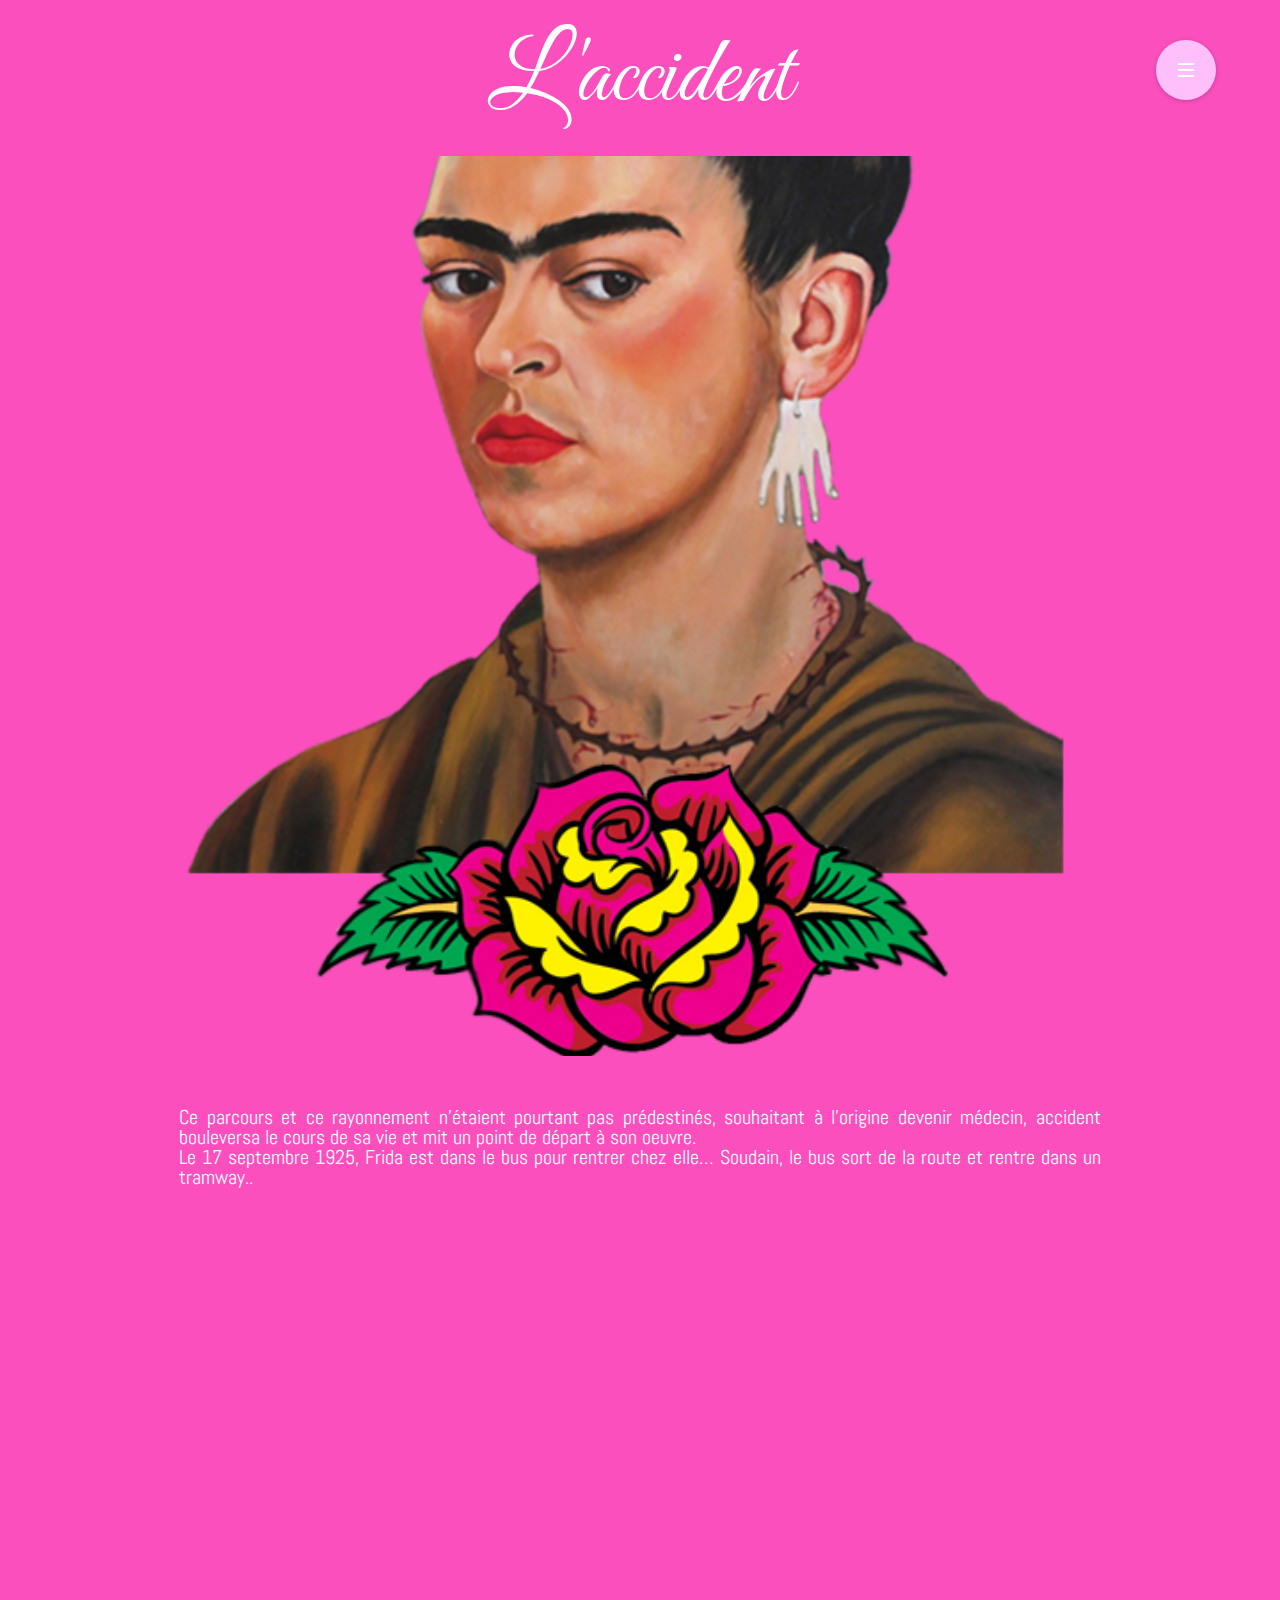
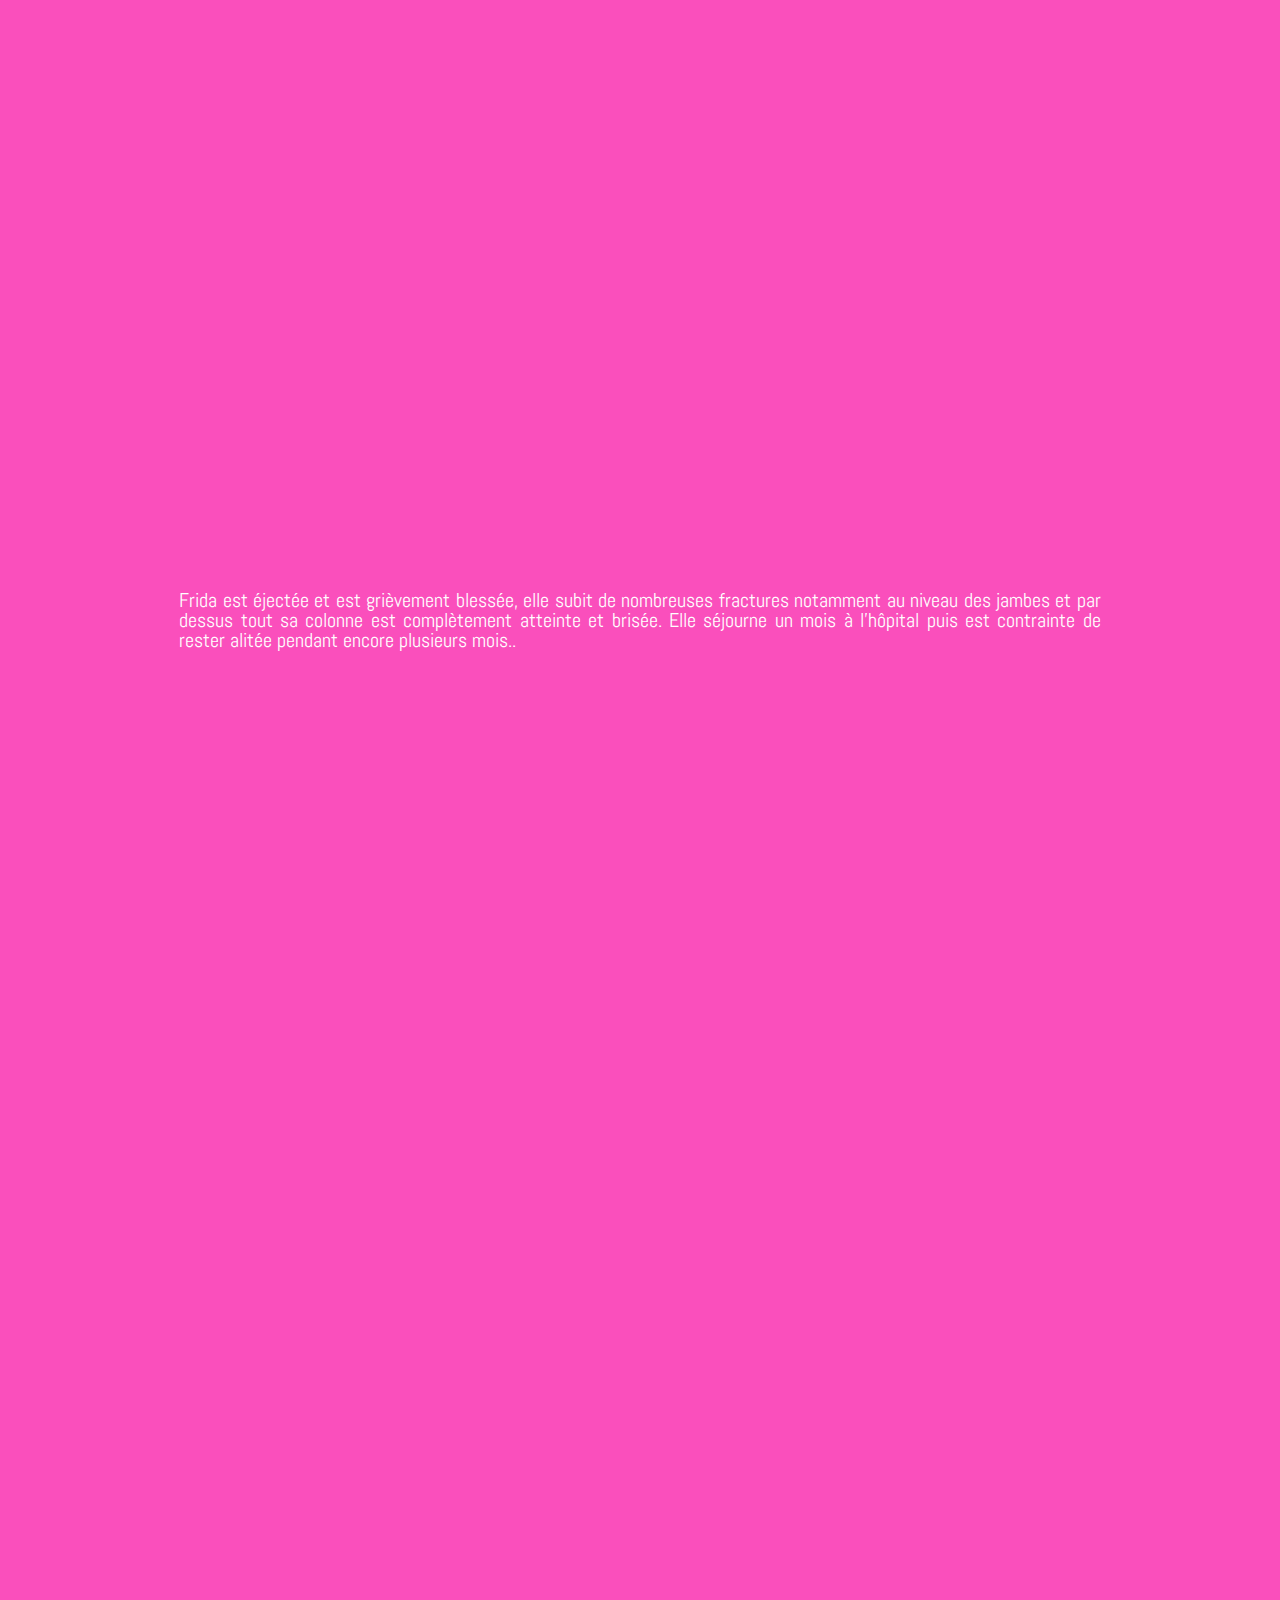
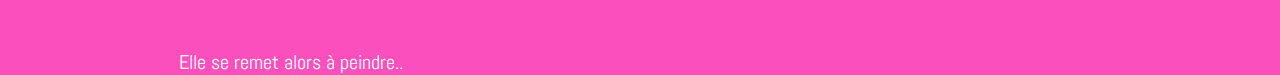
==== commit 968b62d3: "Add files via upload" ====
--- a/page1.html
+++ b/page1.html
@@ -1,97 +1,51 @@
-<!doctype html>
-<html>
-<head>
-	<meta charset="utf-8">
-	<title>L'Accident</title>
-	<meta name="viewport" content="width=device-width, initial-scale=1.0">
-	<meta name="author" content="Pierre Magnat, Lise Deville">
-	<meta name="language" content="fr">
-	<link href="https://fonts.googleapis.com/css?family=Source+Sans+Pro:400,700" rel="stylesheet" type="text/css">
-	<link href="https://fonts.googleapis.com/css?family=Abel|Great+Vibes" rel="stylesheet">
-	<link rel="stylesheet" href="css/reset.css">
-	<link rel="stylesheet" href="css/stretchy-navigation.css">
-	<script type="text/javascript" src="js/jquery-3.2.1.min.js"></script>
-	<script src="js/modernizr.js"></script>
-	<script src="js/jquery.gsap.min.js"></script>
-	<script src="js/TweenMax.min.js"></script>
-	<script src="js/ScrollMagic.min.js"></script>
-	<script src="js/jquery.ScrollMagic.min.js"></script>
-	<script src="js/debug.addIndicators.min.js"></script>
-	<script src="js/animation.gsap.min.js"></script>
-	
-
-	
-	<style>
-		.animation img {
-			width: 200px;
-			position: fixed;
-		}
-		#bus {
-			left: 0;
-		}
-		#tramway {
-			right: 0;
-		}
-	</style>
-</head>
-
-<body>
-	<nav class="cd-stretchy-nav">
-		<a class="cd-nav-trigger" href="#0">
-			<span aria-hidden="true"></span>
-		</a>
-
-		<ul>
-			<li><a href="index.html" id="icone1"><span>Home</span></a></li>
-			<li><a href="page1.html" class="active" id="icone2"><span>Partie 1</span></a></li>
-			<li><a href="page2.html" id="icone3"><span>Partie 2</span></a></li>
-			<li><a href="page3.html" id="icone4"><span>Partie 3</span></a></li>
-			<li><a href="page4.html" id="icone5"><span>Partie 4</span></a></li>
-		</ul>
-
-		<span aria-hidden="true" class="stretchy-nav-bg"></span>
-	</nav>
-	
-	
-	<div class="scrollContent">
-		<script>
-			var controller = new ScrollMagic.Controller();
-		</script>
-		<div class="animation">
-			<div id="trigger1">
-				<p>Ce parcours et ce rayonnement n’étaient pourtant pas prédestinés, car à l’origine elle souhaitait être médecin. Mais un accident bouleversa le cours de sa vie et mit un point de départ à son oeuvre. </p>
-			</div>
-				<img id="bus" src="images/bus.svg">
-				<img id="tramway" src="images/tramway.svg">
-		</div>
-		<script> 
-			var scene = new ScrollMagic.Scene({
-							offset: 100,
-							duration: 300
-						})
-						.setTween("#bus",{left: "50vw"})
-						.setTween("#tramway",{right: "50vw"})
-						.addIndicators({name: "test"})
-						.addTo(controller);
-		</script>
-	</div>
-	<!--
-	<div id="environnementPage1" class="environnement">
-	<img id="bus" src="images/bus.svg">
-	<img id="tramway" src="images/tramway.svg">
-	</div>
-	<div class="texte">
-		<h1>L'accident</h1>
-		<p>Ce parcours et ce rayonnement n’étaient pourtant pas prédestinés, car à l’origine elle souhaitait être médecin. Mais un accident bouleversa le cours de sa vie et mit un point de départ à son oeuvre. </p>
-		<p>Le 17 septembre 1925, Frida est dans le bus pour rentrer chez elle…</p>
-		<p>Soudainement, le bus sort de la route et rentre dans un tramway..</p> 
-		<p>Frida est éjectée et est grièvement blessée, elle subit de nombreuses fractures notamment au niveau des jambes et par dessus tout sa colonne est complètement atteinte et brisée. </p>
-		<p>Elle séjourne un mois à l’hôpital puis est contrainte de rester alitée pendant encore plusieurs mois.. </p>
-		<p>Elle se remet alors à peindre..</p>
-	</div>
-	-->
-	
-	
-	<script type="text/javascript" src="js/script.js"></script>
-</body>
-</html>
+<!doctype html>
+<html>
+<head>
+	<meta charset="utf-8">
+	<title>L'Accident</title>
+	<meta name="viewport" content="width=device-width, initial-scale=1.0">
+	<meta name="author" content="Pierre Magnat, Lise Deville">
+	<meta name="language" content="fr">
+	<link href="https://fonts.googleapis.com/css?family=Source+Sans+Pro:400,700" rel="stylesheet" type="text/css">
+	<link href="https://fonts.googleapis.com/css?family=Abel|Great+Vibes" rel="stylesheet">
+	<link rel="stylesheet" href="css/reset.css">
+	<link rel="stylesheet" href="css/style.css">
+	<link rel="stylesheet" href="css/stretchy-navigation.css">
+	<script src="js/modernizr.js"></script>
+	<script type="text/javascript" src="js/jquery-3.2.1.min.js"></script>
+</head>
+
+<body>
+	<nav class="cd-stretchy-nav">
+		<a class="cd-nav-trigger" href="#0">
+			<span aria-hidden="true"></span>
+		</a>
+
+		<ul>
+			<li><a href="index.html" id="icone1"><span>Home</span></a></li>
+			<li><a href="page1.html" class="active" id="icone2"><span>Partie 1</span></a></li>
+			<li><a href="page2.html" id="icone3"><span>Partie 2</span></a></li>
+			<li><a href="page3.html" id="icone4"><span>Partie 3</span></a></li>
+			<li><a href="page4.html" id="icone5"><span>Partie 4</span></a></li>
+		</ul>
+
+		<span aria-hidden="true" class="stretchy-nav-bg"></span>
+	</nav>
+	<h1>L'accident</h1>
+	
+	<div class="parallax" style="background-image: url(images/accueilFond.png)"></div>
+
+	<div class="texte">
+	<p>Ce parcours et ce rayonnement n’étaient pourtant pas prédestinés, souhaitant à l'origine devenir médecin, accident bouleversa le cours de sa vie et mit un point de départ à son oeuvre. <br/>
+	Le 17 septembre 1925, Frida est dans le bus pour rentrer chez elle…
+		Soudain, le bus sort de la route et rentre dans un tramway..</p></div>
+	<div class="parallax" id="chat" style="background-image: url(images/animation1.png)" ></div>
+	<div class="texte"><p>Frida est éjectée et est grièvement blessée, elle subit de nombreuses fractures notamment au niveau des jambes et par dessus tout sa colonne est complètement atteinte et brisée. 
+	Elle séjourne un mois à l’hôpital puis est contrainte de rester alitée pendant encore plusieurs mois.. </p></div>
+	<div class="parallax" style="background-image: url(images/rose.png)"></div>
+	<div class="texte"><p>Elle se remet alors à peindre..</p>
+	</div>
+	
+<script type="text/javascript" src="js/script.js"></script>
+</body>
+</html>
--- a/css/style.css
+++ b/css/style.css
@@ -0,0 +1,253 @@
+@charset "utf-8";
+/* CSS Document */
+		/*COMMUN*/
+body, html {
+	margin: 0;
+	padding: 0;
+	background-color: rgb(250,79,188); 
+	height: 100%;
+}
+body {
+	font-family: 'Abel', sans-serif;
+}
+
+.texte {
+	background-color: rgb(250,79,188);
+	max-width: 80%;
+	margin: auto;	
+}
+p { 
+	margin: 5%;
+	text-align: justify;
+	background-color: transparent;
+	color: rgb(255,255,255);
+	font-size: 1.25em;
+	
+}
+
+h1 {
+	font-family: 'Great Vibes', cursive;
+	font-size: 6em;
+	color: white;
+	text-align: center;
+	padding: 30px;
+}
+#title {
+	position: absolute;
+	top: 17%; left: 75%;
+	
+}
+	/*EnvironnementPage1*/
+#environnementPage1{
+	background-color: rgb(250,79,188);
+}
+#bus {
+	width: 20%; height: 20%;
+	position: fixed;
+	top: 60%;
+}
+#tramway {
+	width: 25%; height: 25%;
+	position: fixed;
+	top: 54%; right: 0%;
+}
+
+.parallax {
+    height: 100%; 
+    background-attachment: fixed;
+    background-position: center;
+    background-repeat: no-repeat;
+    background-size: cover;
+	transition: 0.5s;
+}
+
+#explosion {
+	width: 20%; height: 20%;
+	position: fixed;
+	top: 60%; right: 17%;
+	display: none;		
+}
+
+h2 {
+	margin: 20%;
+	position: absolute;
+	width: 25%;
+	font-size: 24em;
+	padding: 24px;
+}
+		/*PAGE ACCUEIL*/
+
+#accueil {
+	position: absolute;
+	left: 50%; top: 50%;
+	transform: translate(-50%,-50%);
+	max-height: 500px;
+	max-width: 500px;
+	width: 100%;
+	transition: 2s;
+}
+#intro {
+	position: absolute;
+	background-color: rgb(229,122,199);
+	height: 100%; width: 100%;
+	transition: 2s;
+	left: 0; top: 0;
+	max-height: 0%;
+}
+#intro * {
+	display: none;
+}
+#intro p {
+	position: relative;
+	top: 50%;
+	text-align: justify;
+}
+#portrait {
+	display: block;
+	width: 100%;
+}
+
+		/*Des histoires florales*/
+.fleur {
+	position: absolute;
+}
+.fleur img {
+	width: 100%;
+	height: 100%;
+	display: block;
+}
+#fleur-bleue-gauche {
+	left: 21.11%;
+	top: 78.19%;
+	height: 17.5%;
+	width: 16.94%;
+	z-index: 9;
+}
+#fleur-bleue-droite {
+	left: 62.22%;
+	top: 77.78%;
+	height: 18.06%;
+	width: 17.08%;
+	z-index: 9;
+}
+#fleur-orange-gauche {
+	left: 17.78%;
+	top: 87.78%;
+	height: 10%;
+	width: 9.44%;
+	z-index: 3;
+}
+#fleur-orange-droite {
+	left: 72.92%;
+	top: 87.64%;
+	height: 10%;
+	width: 9.58%;
+	z-index: 3;
+}
+#fleur-blanche-gauche {
+	left: 10.69%;
+	top: 74.44%;
+	height: 16.81%;
+	width: 15.28%;
+	z-index: 8;
+}
+#fleur-blanche-droite {
+	left: 73.61%;
+	top: 74.44%;
+	height: 16.67%;
+	width: 15.69%;
+	z-index: 8;
+}
+#fleur-rose-gauche {
+	left: 12.92%;
+	top: 87.64%;
+	height: 8.33%;
+	width: 7.64%;
+	z-index: 2;
+}
+#fleur-rose-droite {
+	left: 79.58%;
+	top: 87.36%;
+	height: 8.75%;
+	width: 7.78%;
+	z-index: 2;
+}
+#fleur-violette-gauche {
+	left: 0.63%;
+	top: 68.47%;
+	height: 19.72%;
+	width: 20.69%;
+	z-index: 7;
+}
+#fleur-violette-droite {
+	left: 78.33%;
+	top: 68.33%;
+	height: 20%;
+	width: 20.83%;
+	z-index: 7;
+}
+#fleur-roseetorange-gauche {
+	left: 26.81%;
+	top: 88.89%;
+	height: 11.11%;
+	width: 10.97%;
+	z-index: 4;
+}
+#fleur-roseetorange-droite {
+	left: 62.08%;
+	top: 88.89%;
+	height: 11.11%;
+	width: 11.11%;
+	z-index: 4;
+}
+#fleur-petite-bleue-gauche {
+	left: 7.64%;
+	top: 86.25%;
+	height: 7.64%;
+	width: 7.22%;
+	z-index: 1;
+}
+#fleur-petite-bleue-droite {
+	left: 85%;
+	top: 85.97%;
+	height: 7.64%;
+	width: 7.08%;
+	z-index: 1;
+}
+#fleur-milieu-rose-droite {
+	left: 54.17%;
+	top: 91.67%;
+	height: 8.33%;
+	width: 8.75%;
+	z-index : 5;
+}
+#fleur-milieu-rose-gauche {
+	left: 37.5%;
+	top: 91.67%;
+	height: 8.33%;
+	width: 8.19%;
+	z-index : 5;
+}
+#fleur-jaune-milieu {
+	left: 45.83%;
+	top: 91.67%;
+	height: 8.33%;
+	width: 9.31%;
+	z-index: 6;
+}
+#rose {
+	position: absolute;
+	left: 24.58%;
+	top: 74.17%;
+	height: 23.47%;
+	width: 49.44%;
+	z-index: 10;
+}
+#rose img {
+	height: 100%;
+	width: 100%;
+	display: block;
+}
+
+
+
--- a/css/stretchy-navigation.css
+++ b/css/stretchy-navigation.css
@@ -1,839 +1,839 @@
-/* -------------------------------- 
-
-Primary style
-
--------------------------------- */
-nav, nav::after, nav::before {
-  box-sizing: border-box;
-}
-
-nav html {
-  font-size: 62.5%;
-}
-
-nav body {
-  font-size: 1.6rem;
-  font-family: "Source Sans Pro", sans-serif;
-  color: #003c5d;
-  background-color: #ffffff;
-}
-
-nav a {
-  color: #9acd91;
-  text-decoration: none;
-}
-
-nav img {
-  max-width: 100%;
-}
-span {
-	font-size: 75%;
-	font-family: 'Abel', sans-serif;
-}
-
-/* -------------------------------- 
-
-Stretchy Nav style - common to:
- - basic navigation
- - add-content navigation
- - edit-content navigation
-
--------------------------------- */
-.cd-stretchy-nav {
-  position: fixed;
-  z-index: 2;
-  top: 40px;
-  right: 5%;
-  pointer-events: none;
-}
-.cd-stretchy-nav .stretchy-nav-bg {
-  /* this is the stretching navigation background */
-  position: absolute;
-  z-index: 1;
-  top: 0;
-  right: 0;
-  width: 60px;
-  height: 60px;
-  border-radius: 30px;
-  background: #FFBFFA;
-  box-shadow: 0 1px 4px rgba(0, 0, 0, 0.2);
-  -webkit-transition: height 0.2s, box-shadow 0.2s;
-  -moz-transition: height 0.2s, box-shadow 0.2s;
-  transition: height 0.2s, box-shadow 0.2s;
-}
-.cd-stretchy-nav.nav-is-visible {
-  pointer-events: auto;
-}
-.cd-stretchy-nav.nav-is-visible .stretchy-nav-bg {
-  height: 100%;
-  box-shadow: 0 6px 30px rgba(0, 0, 0, 0.2);
-}
-
-.cd-nav-trigger {
-  position: absolute;
-  z-index: 3;
-  top: 0;
-  right: 0;
-  height: 60px;
-  width: 60px;
-  border-radius: 50%;
-  /* replace text with image */
-  overflow: hidden;
-  white-space: nowrap;
-  color: transparent;
-  pointer-events: auto;
-}
-.cd-nav-trigger span, .cd-nav-trigger span::after, .cd-nav-trigger span::before {
-  /* this is the hamburger icon */
-  position: absolute;
-  width: 16px;
-  height: 2px;
-  background-color: #ffffff;
-}
-.cd-nav-trigger span {
-  /* middle line of the hamburger icon */
-  left: 50%;
-  top: 50%;
-  bottom: auto;
-  right: auto;
-  -webkit-transform: translateX(-50%) translateY(-50%);
-  -moz-transform: translateX(-50%) translateY(-50%);
-  -ms-transform: translateX(-50%) translateY(-50%);
-  -o-transform: translateX(-50%) translateY(-50%);
-  transform: translateX(-50%) translateY(-50%);
-  -webkit-transition: background-color 0.2s;
-  -moz-transition: background-color 0.2s;
-  transition: background-color 0.2s;
-}
-.cd-nav-trigger span::after, .cd-nav-trigger span::before {
-  /* top and bottom lines of the hamburger icon */
-  content: '';
-  top: 0;
-  left: 0;
-  -webkit-backface-visibility: hidden;
-  backface-visibility: hidden;
-  -webkit-transition: -webkit-transform 0.2s;
-  -moz-transition: -moz-transform 0.2s;
-  transition: transform 0.2s;
-}
-.cd-nav-trigger span::before {
-  -webkit-transform: translateY(-6px);
-  -moz-transform: translateY(-6px);
-  -ms-transform: translateY(-6px);
-  -o-transform: translateY(-6px);
-  transform: translateY(-6px);
-}
-.cd-nav-trigger span::after {
-  -webkit-transform: translateY(6px);
-  -moz-transform: translateY(6px);
-  -ms-transform: translateY(6px);
-  -o-transform: translateY(6px);
-  transform: translateY(6px);
-}
-.no-touch .cd-nav-trigger:hover ~ .stretchy-nav-bg {
-  box-shadow: 0 6px 30px rgba(0, 0, 0, 0.2);
-}
-.nav-is-visible .cd-nav-trigger span {
-  background-color: transparent;
-}
-.nav-is-visible .cd-nav-trigger span::before {
-  -webkit-transform: rotate(-45deg);
-  -moz-transform: rotate(-45deg);
-  -ms-transform: rotate(-45deg);
-  -o-transform: rotate(-45deg);
-  transform: rotate(-45deg);
-}
-.nav-is-visible .cd-nav-trigger span::after {
-  -webkit-transform: rotate(45deg);
-  -moz-transform: rotate(45deg);
-  -ms-transform: rotate(45deg);
-  -o-transform: rotate(45deg);
-  transform: rotate(45deg);
-}
-
-.cd-stretchy-nav ul {
-  position: relative;
-  z-index: 2;
-  padding: 50px 0 0;
-  visibility: hidden;
-  -webkit-transition: visibility 0.3s;
-  -moz-transition: visibility 0.3s;
-  transition: visibility 0.3s;
-  text-align: right;
-}
-.cd-stretchy-nav ul a {
-  position: relative;
-  display: block;
-  height: 50px;
-  line-height: 50px;
-  padding: 0 calc(1em + 60px) 0 1em;
-  color: rgba(255, 255, 255, 0.7);
-  font-size: 1.4rem;
-  -webkit-transition: color 0.2s;
-  -moz-transition: color 0.2s;
-  transition: color 0.2s;
-}
-.cd-stretchy-nav ul a::after {
-  /* navigation item icons */
-  content: '';
-  position: absolute;
-  height: 16px;
-  width: 16px;
-  right: 22px;
-  top: 50%;
-  -webkit-transform: translateY(-50%) scale(0);
-  -moz-transform: translateY(-50%) scale(0);
-  -ms-transform: translateY(-50%) scale(0);
-  -o-transform: translateY(-50%) scale(0);
-  transform: translateY(-50%) scale(0);
-  opacity: .6;
-}
-
-.cd-stretchy-nav  ul #icone1::after  {
-	background-image: url(../images/iconeAccident.png);
-}
-.cd-stretchy-nav  ul #icone2::after  {
-	background-image: url(../images/iconeAccident.png);
-}
-.cd-stretchy-nav  ul #icone3::after  {
-	background-image: url(../images/iconeAnimaux.png);
-}
-.cd-stretchy-nav  ul #icone4::after  {
-	background-image: url(../images/iconeAmour.png);
-}
-.cd-stretchy-nav ul #icone5::after   { 
-	background-image: url(../images/iconeMort.png);
-}
-
-
-.cd-stretchy-nav ul a::before {
-  /* line visible next to the active navigation item */
-  content: '';
-  position: absolute;
-  width: 3px;
-  height: 16px;
-  top: 50%;
-  right: 60px;
-  -webkit-transform: translateX(3px) translateY(-50%) scaleY(0);
-  -moz-transform: translateX(3px) translateY(-50%) scaleY(0);
-  -ms-transform: translateX(3px) translateY(-50%) scaleY(0);
-  -o-transform: translateX(3px) translateY(-50%) scaleY(0);
-  transform: translateX(3px) translateY(-50%) scaleY(0);
-  background-color: #0a9581;
-}
-.cd-stretchy-nav ul li:first-of-type a::after {
-  /* change custom icon using image sprites */
-  background-position: -32px 0;
-}
-.cd-stretchy-nav ul li:nth-of-type(2) a::after {
-  background-position: -64px 0;
-}
-.cd-stretchy-nav ul li:nth-of-type(3) a::after {
-  background-position: -48px 0;
-}
-.cd-stretchy-nav ul li:nth-of-type(4) a::after {
-  background-position: 0 0;
-}
-.cd-stretchy-nav ul li:nth-of-type(5) a::after {
-  background-position: -16px 0;
-}
-.cd-stretchy-nav ul span {
-  /* navigation item labels */
-  display: block;
-  opacity: 0;
-  -webkit-transform: translateX(-25px);
-  -moz-transform: translateX(-25px);
-  -ms-transform: translateX(-25px);
-  -o-transform: translateX(-25px);
-  transform: translateX(-25px);
-}
-
-.cd-stretchy-nav.nav-is-visible ul {
-  visibility: visible;
-}
-.cd-stretchy-nav.nav-is-visible ul a::after {
-  /* navigation item icons */
-  -webkit-transform: translateY(-50%) scale(1);
-  -moz-transform: translateY(-50%) scale(1);
-  -ms-transform: translateY(-50%) scale(1);
-  -o-transform: translateY(-50%) scale(1);
-  transform: translateY(-50%) scale(1);
-  -webkit-animation: scaleIn 0.15s backwards;
-  -moz-animation: scaleIn 0.15s backwards;
-  animation: scaleIn 0.15s backwards;
-  -webkit-transition: opacity 0.2s;
-  -moz-transition: opacity 0.2s;
-  transition: opacity 0.2s;
-}
-.cd-stretchy-nav.nav-is-visible ul a.active {
-  color: #ffffff;
-}
-.cd-stretchy-nav.nav-is-visible ul a.active::after {
-  opacity: 1;
-}
-.cd-stretchy-nav.nav-is-visible ul a.active::before {
-  -webkit-transform: translateX(3px) translateY(-50%) scaleY(1);
-  -moz-transform: translateX(3px) translateY(-50%) scaleY(1);
-  -ms-transform: translateX(3px) translateY(-50%) scaleY(1);
-  -o-transform: translateX(3px) translateY(-50%) scaleY(1);
-  transform: translateX(3px) translateY(-50%) scaleY(1);
-  -webkit-transition: -webkit-transform 0.15s 0.3s;
-  -moz-transition: -moz-transform 0.15s 0.3s;
-  transition: transform 0.15s 0.3s;
-}
-.cd-stretchy-nav.nav-is-visible ul span {
-  opacity: 1;
-  -webkit-transform: translateX(0);
-  -moz-transform: translateX(0);
-  -ms-transform: translateX(0);
-  -o-transform: translateX(0);
-  transform: translateX(0);
-  -webkit-animation: slideIn 0.15s backwards;
-  -moz-animation: slideIn 0.15s backwards;
-  animation: slideIn 0.15s backwards;
-  -webkit-transition: -webkit-transform 0.2s;
-  -moz-transition: -moz-transform 0.2s;
-  transition: transform 0.2s;
-}
-.no-touch .cd-stretchy-nav.nav-is-visible ul a:hover {
-  color: #ffffff;
-}
-.no-touch .cd-stretchy-nav.nav-is-visible ul a:hover::after {
-  opacity: 1;
-}
-.no-touch .cd-stretchy-nav.nav-is-visible ul a:hover span {
-  -webkit-transform: translateX(-5px);
-  -moz-transform: translateX(-5px);
-  -ms-transform: translateX(-5px);
-  -o-transform: translateX(-5px);
-  transform: translateX(-5px);
-}
-.cd-stretchy-nav.nav-is-visible ul li:first-of-type a::after,
-.cd-stretchy-nav.nav-is-visible ul li:first-of-type span {
-  -webkit-animation-delay: 0.05s;
-  -moz-animation-delay: 0.05s;
-  animation-delay: 0.05s;
-}
-.cd-stretchy-nav.nav-is-visible ul li:nth-of-type(2) a::after,
-.cd-stretchy-nav.nav-is-visible ul li:nth-of-type(2) span {
-  -webkit-animation-delay: 0.1s;
-  -moz-animation-delay: 0.1s;
-  animation-delay: 0.1s;
-}
-.cd-stretchy-nav.nav-is-visible ul li:nth-of-type(3) a::after,
-.cd-stretchy-nav.nav-is-visible ul li:nth-of-type(3) span {
-  -webkit-animation-delay: 0.15s;
-  -moz-animation-delay: 0.15s;
-  animation-delay: 0.15s;
-}
-.cd-stretchy-nav.nav-is-visible ul li:nth-of-type(4) a::after,
-.cd-stretchy-nav.nav-is-visible ul li:nth-of-type(4) span {
-  -webkit-animation-delay: 0.2s;
-  -moz-animation-delay: 0.2s;
-  animation-delay: 0.2s;
-}
-.cd-stretchy-nav.nav-is-visible ul li:nth-of-type(5) a::after,
-.cd-stretchy-nav.nav-is-visible ul li:nth-of-type(5) span {
-  -webkit-animation-delay: 0.25s;
-  -moz-animation-delay: 0.25s;
-  animation-delay: 0.25s;
-}
-
-/* -------------------------------- 
-
-add-content navigation style
-
--------------------------------- */
-.cd-stretchy-nav.add-content {
-  bottom: 50px;
-  top: auto;
-  left: 50%;
-  right: auto;
-  -webkit-transform: translateX(-50%);
-  -moz-transform: translateX(-50%);
-  -ms-transform: translateX(-50%);
-  -o-transform: translateX(-50%);
-  transform: translateX(-50%);
-  width: 300px;
-}
-.cd-stretchy-nav.add-content .stretchy-nav-bg {
-  left: 50%;
-  right: auto;
-  -webkit-transform: translateX(-50%);
-  -moz-transform: translateX(-50%);
-  -ms-transform: translateX(-50%);
-  -o-transform: translateX(-50%);
-  transform: translateX(-50%);
-  background-color: #8ac57f;
-  -webkit-transition: width 0.2s, box-shadow 0.2s;
-  -moz-transition: width 0.2s, box-shadow 0.2s;
-  transition: width 0.2s, box-shadow 0.2s;
-}
-.cd-stretchy-nav.add-content.nav-is-visible .stretchy-nav-bg {
-  width: 100%;
-  box-shadow: 0 6px 30px rgba(0, 0, 0, 0.2);
-}
-
-.cd-stretchy-nav.add-content .cd-nav-trigger {
-  left: 50%;
-  right: auto;
-  -webkit-transform: translateX(-50%);
-  -moz-transform: translateX(-50%);
-  -ms-transform: translateX(-50%);
-  -o-transform: translateX(-50%);
-  transform: translateX(-50%);
-  background-color: #9acd91;
-}
-.cd-stretchy-nav.add-content .cd-nav-trigger span {
-  background-color: transparent;
-}
-.cd-stretchy-nav.add-content .cd-nav-trigger span::before {
-  /* used to create the plus icon */
-  -webkit-transform: rotate(90deg);
-  -moz-transform: rotate(90deg);
-  -ms-transform: rotate(90deg);
-  -o-transform: rotate(90deg);
-  transform: rotate(90deg);
-}
-.cd-stretchy-nav.add-content .cd-nav-trigger span::after {
-  /* used to create the plus icon */
-  -webkit-transform: rotate(0deg);
-  -moz-transform: rotate(0deg);
-  -ms-transform: rotate(0deg);
-  -o-transform: rotate(0deg);
-  transform: rotate(0deg);
-}
-
-.cd-stretchy-nav.add-content.nav-is-visible .cd-nav-trigger {
-  box-shadow: 0 4px 30px rgba(0, 0, 0, 0.2);
-}
-.cd-stretchy-nav.add-content.nav-is-visible .cd-nav-trigger span::before {
-  -webkit-transform: rotate(-135deg);
-  -moz-transform: rotate(-135deg);
-  -ms-transform: rotate(-135deg);
-  -o-transform: rotate(-135deg);
-  transform: rotate(-135deg);
-}
-.cd-stretchy-nav.add-content.nav-is-visible .cd-nav-trigger span::after {
-  -webkit-transform: rotate(-225deg);
-  -moz-transform: rotate(-225deg);
-  -ms-transform: rotate(-225deg);
-  -o-transform: rotate(-225deg);
-  transform: rotate(-225deg);
-}
-
-.cd-stretchy-nav.add-content ul {
-  padding-top: 0;
-}
-.cd-stretchy-nav.add-content ul::after {
-  clear: both;
-  content: "";
-  display: table;
-}
-.cd-stretchy-nav.add-content ul li {
-  display: inline-block;
-  float: left;
-  width: 60px;
-}
-.cd-stretchy-nav.add-content ul li:nth-of-type(2) {
-  /* space occupied by the navigation trigger */
-  margin-right: 60px;
-}
-.cd-stretchy-nav.add-content ul a {
-  padding: 0;
-  height: 60px;
-  width: 100%;
-}
-.cd-stretchy-nav.add-content ul a::after {
-  top: 50%;
-  left: 22px;
-  right: auto;
-  -webkit-transform: translateY(-50%) scale(0);
-  -moz-transform: translateY(-50%) scale(0);
-  -ms-transform: translateY(-50%) scale(0);
-  -o-transform: translateY(-50%) scale(0);
-  transform: translateY(-50%) scale(0);
-  background-image: url(../images/cd-sprite-2.svg);
-}
-.cd-stretchy-nav.add-content ul li:first-of-type a::after {
-  background-position: -16px 0px;
-}
-.cd-stretchy-nav.add-content ul li:nth-of-type(2) a::after {
-  background-position: 0px 0px;
-}
-.cd-stretchy-nav.add-content ul li:nth-of-type(3) a::after {
-  background-position: -48px 0px;
-}
-.cd-stretchy-nav.add-content ul li:nth-of-type(4) a::after {
-  background-position: -32px 0px;
-}
-.cd-stretchy-nav.add-content ul li:first-of-type a::after,
-.cd-stretchy-nav.add-content ul li:nth-of-type(4) a::after {
-  -webkit-animation-delay: 0.2s;
-  -moz-animation-delay: 0.2s;
-  animation-delay: 0.2s;
-}
-.cd-stretchy-nav.add-content ul li:nth-of-type(2) a::after,
-.cd-stretchy-nav.add-content ul li:nth-of-type(3) a::after {
-  -webkit-animation-delay: 0.1s;
-  -moz-animation-delay: 0.1s;
-  animation-delay: 0.1s;
-}
-
-.cd-stretchy-nav.add-content.nav-is-visible ul a::after {
-  -webkit-animation-name: scaleIn;
-  -moz-animation-name: scaleIn;
-  animation-name: scaleIn;
-  -webkit-transform: translateY(-50%) scale(1);
-  -moz-transform: translateY(-50%) scale(1);
-  -ms-transform: translateY(-50%) scale(1);
-  -o-transform: translateY(-50%) scale(1);
-  transform: translateY(-50%) scale(1);
-}
-
-.cd-stretchy-nav.add-content ul span {
-  position: absolute;
-  left: 0;
-  top: -20px;
-  width: 100%;
-  padding: 0.6em 0;
-  opacity: 0;
-  visibility: hidden;
-  background-color: rgba(0, 0, 0, 0.8);
-  border-radius: 2px;
-  font-size: 1.2rem;
-  line-height: 1;
-  white-space: nowrap;
-  text-align: center;
-  -webkit-transition: opacity 0.2s, visibility 0.2s;
-  -moz-transition: opacity 0.2s, visibility 0.2s;
-  transition: opacity 0.2s, visibility 0.2s;
-  /* reset default style */
-  -webkit-transform: translateX(0);
-  -moz-transform: translateX(0);
-  -ms-transform: translateX(0);
-  -o-transform: translateX(0);
-  transform: translateX(0);
-}
-.cd-stretchy-nav.add-content ul span::after {
-  /* triangle below the tooltip */
-  content: '';
-  position: absolute;
-  top: 100%;
-  left: 50%;
-  right: auto;
-  -webkit-transform: translateX(-50%);
-  -moz-transform: translateX(-50%);
-  -ms-transform: translateX(-50%);
-  -o-transform: translateX(-50%);
-  transform: translateX(-50%);
-  height: 0;
-  width: 0;
-  border: 4px solid transparent;
-  border-top-color: rgba(0, 0, 0, 0.8);
-}
-
-.cd-stretchy-nav.add-content.nav-is-visible ul span {
-  /* reset default style */
-  -webkit-animation: none;
-  -moz-animation: none;
-  animation: none;
-}
-
-.no-touch .cd-stretchy-nav.add-content.nav-is-visible ul a:hover span {
-  opacity: 1;
-  visibility: visible;
-  /* reset default style */
-  -webkit-transform: translateX(0);
-  -moz-transform: translateX(0);
-  -ms-transform: translateX(0);
-  -o-transform: translateX(0);
-  transform: translateX(0);
-}
-
-/* -------------------------------- 
-
-edit content
-
--------------------------------- */
-.cd-editable-content {
-  /* used to wrap the image and the navigation */
-  position: relative;
-  width: 90%;
-  max-width: 400px;
-  margin: 4em auto;
-}
-.cd-editable-content img {
-  display: block;
-  border-radius: .25em;
-}
-
-.cd-stretchy-nav.edit-content {
-  position: absolute;
-  top: 15px;
-  right: 15px;
-}
-.cd-stretchy-nav.edit-content .stretchy-nav-bg {
-  height: 30px;
-  width: 30px;
-  background-color: rgba(0, 0, 0, 0.4);
-  box-shadow: none;
-  -webkit-transition: background 0.2s, height 0.2s;
-  -moz-transition: background 0.2s, height 0.2s;
-  transition: background 0.2s, height 0.2s;
-}
-.cd-stretchy-nav.edit-content.nav-is-visible .stretchy-nav-bg {
-  height: 100%;
-  background-color: rgba(0, 0, 0, 0.8);
-  /* reset default style */
-  box-shadow: none;
-}
-
-.cd-stretchy-nav.edit-content .cd-nav-trigger {
-  height: 30px;
-  width: 30px;
-}
-.cd-stretchy-nav.edit-content .cd-nav-trigger span {
-  opacity: 0;
-  background-color: transparent;
-}
-.cd-stretchy-nav.edit-content .cd-nav-trigger span::before {
-  -webkit-transform: rotate(-45deg);
-  -moz-transform: rotate(-45deg);
-  -ms-transform: rotate(-45deg);
-  -o-transform: rotate(-45deg);
-  transform: rotate(-45deg);
-}
-.cd-stretchy-nav.edit-content .cd-nav-trigger span::after {
-  -webkit-transform: rotate(45deg);
-  -moz-transform: rotate(45deg);
-  -ms-transform: rotate(45deg);
-  -o-transform: rotate(45deg);
-  transform: rotate(45deg);
-}
-.cd-stretchy-nav.edit-content .cd-nav-trigger span, .cd-stretchy-nav.edit-content .cd-nav-trigger span::before, .cd-stretchy-nav.edit-content .cd-nav-trigger span::after {
-  /* used to create the 'X' icon when the navigation is open */
-  width: 12px;
-}
-.cd-stretchy-nav.edit-content .cd-nav-trigger::after {
-  /* edit icon */
-  content: '';
-  position: absolute;
-  height: 16px;
-  width: 16px;
-  left: 50%;
-  top: 50%;
-  bottom: auto;
-  right: auto;
-  -webkit-transform: translateX(-50%) translateY(-50%);
-  -moz-transform: translateX(-50%) translateY(-50%);
-  -ms-transform: translateX(-50%) translateY(-50%);
-  -o-transform: translateX(-50%) translateY(-50%);
-  transform: translateX(-50%) translateY(-50%);
-  background: url(../images/cd-sprite-3.svg) no-repeat 0 0;
-}
-.cd-stretchy-nav.edit-content .cd-nav-trigger span, .cd-stretchy-nav.edit-content .cd-nav-trigger::after {
-  -webkit-transition: opacity 0.2s;
-  -moz-transition: opacity 0.2s;
-  transition: opacity 0.2s;
-}
-.no-touch .cd-stretchy-nav.edit-content .cd-nav-trigger:hover ~ .stretchy-nav-bg {
-  box-shadow: none;
-  background-color: rgba(0, 0, 0, 0.8);
-}
-
-.cd-stretchy-nav.edit-content.nav-is-visible .cd-nav-trigger span {
-  opacity: 1;
-}
-.cd-stretchy-nav.edit-content.nav-is-visible .cd-nav-trigger span::before {
-  -webkit-transform: rotate(45deg);
-  -moz-transform: rotate(45deg);
-  -ms-transform: rotate(45deg);
-  -o-transform: rotate(45deg);
-  transform: rotate(45deg);
-}
-.cd-stretchy-nav.edit-content.nav-is-visible .cd-nav-trigger span::after {
-  -webkit-transform: rotate(135deg);
-  -moz-transform: rotate(135deg);
-  -ms-transform: rotate(135deg);
-  -o-transform: rotate(135deg);
-  transform: rotate(135deg);
-}
-
-.cd-stretchy-nav.edit-content.nav-is-visible .cd-nav-trigger::after {
-  /* hide edit icon */
-  opacity: 0;
-}
-
-.cd-stretchy-nav.edit-content ul {
-  padding-top: 30px;
-}
-
-.cd-stretchy-nav.edit-content ul a {
-  width: 30px;
-  height: 30px;
-  line-height: 30px;
-  padding: 0;
-}
-.cd-stretchy-nav.edit-content ul a::after {
-  right: 7px;
-  background-image: url(../images/cd-sprite-3.svg);
-}
-
-.cd-stretchy-nav.edit-content ul li:first-of-type a::after {
-  background-position: -16px 0;
-}
-
-.cd-stretchy-nav.edit-content ul li:nth-of-type(2) a::after {
-  background-position: -32px 0;
-}
-
-.cd-stretchy-nav.edit-content ul li:nth-of-type(3) a::after {
-  background-position: -48px 0;
-}
-
-.cd-stretchy-nav.edit-content ul li:nth-of-type(4) a::after {
-  background-position: -64px 0;
-}
-
-.cd-stretchy-nav.edit-content ul span {
-  position: absolute;
-  top: 0;
-  right: 35px;
-  height: 30px;
-  line-height: 30px;
-  padding: 0 1em;
-  opacity: 0;
-  visibility: hidden;
-  background-color: rgba(0, 0, 0, 0.55);
-  border-radius: 2px;
-  text-align: center;
-  -webkit-transition: opacity 0.2s, visibility 0.2s;
-  -moz-transition: opacity 0.2s, visibility 0.2s;
-  transition: opacity 0.2s, visibility 0.2s;
-}
-.cd-stretchy-nav.edit-content ul span::after {
-  /* triangle below the tooltip */
-  content: '';
-  position: absolute;
-  left: 100%;
-  top: 50%;
-  bottom: auto;
-  -webkit-transform: translateY(-50%);
-  -moz-transform: translateY(-50%);
-  -ms-transform: translateY(-50%);
-  -o-transform: translateY(-50%);
-  transform: translateY(-50%);
-  height: 0;
-  width: 0;
-  border: 4px solid transparent;
-  border-left-color: rgba(0, 0, 0, 0.55);
-}
-
-.cd-stretchy-nav.edit-content.nav-is-visible ul span {
-  /* reset default style */
-  -webkit-animation: none;
-  -moz-animation: none;
-  animation: none;
-}
-.no-touch .cd-stretchy-nav.edit-content.nav-is-visible ul a:hover span {
-  opacity: 1;
-  visibility: visible;
-  /* reset default style */
-  -webkit-transform: translateX(0);
-  -moz-transform: translateX(0);
-  -ms-transform: translateX(0);
-  -o-transform: translateX(0);
-  transform: translateX(0);
-}
-
-
-
-/* -------------------------------- 
-
-main content basic style
-
--------------------------------- */
-.cd-main-content {
-  position: relative;
-  z-index: 1;
-  min-height: 100vh;
-  padding: 100px 0;
-  background-color: #003c5d;
-}
-
-/* -------------------------------- 
-
-keyframes
-
--------------------------------- */
-@-webkit-keyframes scaleIn {
-  from {
-    -webkit-transform: translateY(-50%) scale(0);
-  }
-  to {
-    -webkit-transform: translateY(-50%) scale(1);
-  }
-}
-@-moz-keyframes scaleIn {
-  from {
-    -moz-transform: translateY(-50%) scale(0);
-  }
-  to {
-    -moz-transform: translateY(-50%) scale(1);
-  }
-}
-@keyframes scaleIn {
-  from {
-    -webkit-transform: translateY(-50%) scale(0);
-    -moz-transform: translateY(-50%) scale(0);
-    -ms-transform: translateY(-50%) scale(0);
-    -o-transform: translateY(-50%) scale(0);
-    transform: translateY(-50%) scale(0);
-  }
-  to {
-    -webkit-transform: translateY(-50%) scale(1);
-    -moz-transform: translateY(-50%) scale(1);
-    -ms-transform: translateY(-50%) scale(1);
-    -o-transform: translateY(-50%) scale(1);
-    transform: translateY(-50%) scale(1);
-  }
-}
-@-webkit-keyframes slideIn {
-  from {
-    opacity: 0;
-    -webkit-transform: translateX(-25px);
-  }
-  to {
-    opacity: 1;
-    -webkit-transform: translateX(0);
-  }
-}
-@-moz-keyframes slideIn {
-  from {
-    opacity: 0;
-    -moz-transform: translateX(-25px);
-  }
-  to {
-    opacity: 1;
-    -moz-transform: translateX(0);
-  }
-}
-@keyframes slideIn {
-  from {
-    opacity: 0;
-    -webkit-transform: translateX(-25px);
-    -moz-transform: translateX(-25px);
-    -ms-transform: translateX(-25px);
-    -o-transform: translateX(-25px);
-    transform: translateX(-25px);
-  }
-  to {
-    opacity: 1;
-    -webkit-transform: translateX(0);
-    -moz-transform: translateX(0);
-    -ms-transform: translateX(0);
-    -o-transform: translateX(0);
-    transform: translateX(0);
-  }
-}
+/* -------------------------------- 
+
+Primary style
+
+-------------------------------- */
+nav, nav::after, nav::before {
+  box-sizing: border-box;
+}
+
+nav html {
+  font-size: 62.5%;
+}
+
+nav body {
+  font-size: 1.6rem;
+  font-family: "Source Sans Pro", sans-serif;
+  color: #003c5d;
+  background-color: #ffffff;
+}
+
+nav a {
+  color: #9acd91;
+  text-decoration: none;
+}
+
+nav img {
+  max-width: 100%;
+}
+span {
+	font-size: 75%;
+	font-family: 'Abel', sans-serif;
+}
+
+/* -------------------------------- 
+
+Stretchy Nav style - common to:
+ - basic navigation
+ - add-content navigation
+ - edit-content navigation
+
+-------------------------------- */
+.cd-stretchy-nav {
+  position: fixed;
+  z-index: 2;
+  top: 40px;
+  right: 5%;
+  pointer-events: none;
+}
+.cd-stretchy-nav .stretchy-nav-bg {
+  /* this is the stretching navigation background */
+  position: absolute;
+  z-index: 1;
+  top: 0;
+  right: 0;
+  width: 60px;
+  height: 60px;
+  border-radius: 30px;
+  background: #FFBFFA;
+  box-shadow: 0 1px 4px rgba(0, 0, 0, 0.2);
+  -webkit-transition: height 0.2s, box-shadow 0.2s;
+  -moz-transition: height 0.2s, box-shadow 0.2s;
+  transition: height 0.2s, box-shadow 0.2s;
+}
+.cd-stretchy-nav.nav-is-visible {
+  pointer-events: auto;
+}
+.cd-stretchy-nav.nav-is-visible .stretchy-nav-bg {
+  height: 100%;
+  box-shadow: 0 6px 30px rgba(0, 0, 0, 0.2);
+}
+
+.cd-nav-trigger {
+  position: absolute;
+  z-index: 3;
+  top: 0;
+  right: 0;
+  height: 60px;
+  width: 60px;
+  border-radius: 50%;
+  /* replace text with image */
+  overflow: hidden;
+  white-space: nowrap;
+  color: transparent;
+  pointer-events: auto;
+}
+.cd-nav-trigger span, .cd-nav-trigger span::after, .cd-nav-trigger span::before {
+  /* this is the hamburger icon */
+  position: absolute;
+  width: 16px;
+  height: 2px;
+  background-color: #ffffff;
+}
+.cd-nav-trigger span {
+  /* middle line of the hamburger icon */
+  left: 50%;
+  top: 50%;
+  bottom: auto;
+  right: auto;
+  -webkit-transform: translateX(-50%) translateY(-50%);
+  -moz-transform: translateX(-50%) translateY(-50%);
+  -ms-transform: translateX(-50%) translateY(-50%);
+  -o-transform: translateX(-50%) translateY(-50%);
+  transform: translateX(-50%) translateY(-50%);
+  -webkit-transition: background-color 0.2s;
+  -moz-transition: background-color 0.2s;
+  transition: background-color 0.2s;
+}
+.cd-nav-trigger span::after, .cd-nav-trigger span::before {
+  /* top and bottom lines of the hamburger icon */
+  content: '';
+  top: 0;
+  left: 0;
+  -webkit-backface-visibility: hidden;
+  backface-visibility: hidden;
+  -webkit-transition: -webkit-transform 0.2s;
+  -moz-transition: -moz-transform 0.2s;
+  transition: transform 0.2s;
+}
+.cd-nav-trigger span::before {
+  -webkit-transform: translateY(-6px);
+  -moz-transform: translateY(-6px);
+  -ms-transform: translateY(-6px);
+  -o-transform: translateY(-6px);
+  transform: translateY(-6px);
+}
+.cd-nav-trigger span::after {
+  -webkit-transform: translateY(6px);
+  -moz-transform: translateY(6px);
+  -ms-transform: translateY(6px);
+  -o-transform: translateY(6px);
+  transform: translateY(6px);
+}
+.no-touch .cd-nav-trigger:hover ~ .stretchy-nav-bg {
+  box-shadow: 0 6px 30px rgba(0, 0, 0, 0.2);
+}
+.nav-is-visible .cd-nav-trigger span {
+  background-color: transparent;
+}
+.nav-is-visible .cd-nav-trigger span::before {
+  -webkit-transform: rotate(-45deg);
+  -moz-transform: rotate(-45deg);
+  -ms-transform: rotate(-45deg);
+  -o-transform: rotate(-45deg);
+  transform: rotate(-45deg);
+}
+.nav-is-visible .cd-nav-trigger span::after {
+  -webkit-transform: rotate(45deg);
+  -moz-transform: rotate(45deg);
+  -ms-transform: rotate(45deg);
+  -o-transform: rotate(45deg);
+  transform: rotate(45deg);
+}
+
+.cd-stretchy-nav ul {
+  position: relative;
+  z-index: 2;
+  padding: 50px 0 0;
+  visibility: hidden;
+  -webkit-transition: visibility 0.3s;
+  -moz-transition: visibility 0.3s;
+  transition: visibility 0.3s;
+  text-align: right;
+}
+.cd-stretchy-nav ul a {
+  position: relative;
+  display: block;
+  height: 50px;
+  line-height: 50px;
+  padding: 0 calc(1em + 60px) 0 1em;
+  color: rgba(255, 255, 255, 0.7);
+  font-size: 1.4rem;
+  -webkit-transition: color 0.2s;
+  -moz-transition: color 0.2s;
+  transition: color 0.2s;
+}
+.cd-stretchy-nav ul a::after {
+  /* navigation item icons */
+  content: '';
+  position: absolute;
+  height: 16px;
+  width: 16px;
+  right: 22px;
+  top: 50%;
+  -webkit-transform: translateY(-50%) scale(0);
+  -moz-transform: translateY(-50%) scale(0);
+  -ms-transform: translateY(-50%) scale(0);
+  -o-transform: translateY(-50%) scale(0);
+  transform: translateY(-50%) scale(0);
+  opacity: .6;
+}
+
+.cd-stretchy-nav  ul #icone1::after  {
+	background-image: url(../images/iconeAccident.png);
+}
+.cd-stretchy-nav  ul #icone2::after  {
+	background-image: url(../images/iconeAccident.png);
+}
+.cd-stretchy-nav  ul #icone3::after  {
+	background-image: url(../images/iconeAnimaux.png);
+}
+.cd-stretchy-nav  ul #icone4::after  {
+	background-image: url(../images/iconeAmour.png);
+}
+.cd-stretchy-nav ul #icone5::after   { 
+	background-image: url(../images/iconeMort.png);
+}
+
+
+.cd-stretchy-nav ul a::before {
+  /* line visible next to the active navigation item */
+  content: '';
+  position: absolute;
+  width: 3px;
+  height: 16px;
+  top: 50%;
+  right: 60px;
+  -webkit-transform: translateX(3px) translateY(-50%) scaleY(0);
+  -moz-transform: translateX(3px) translateY(-50%) scaleY(0);
+  -ms-transform: translateX(3px) translateY(-50%) scaleY(0);
+  -o-transform: translateX(3px) translateY(-50%) scaleY(0);
+  transform: translateX(3px) translateY(-50%) scaleY(0);
+  background-color: #0a9581;
+}
+.cd-stretchy-nav ul li:first-of-type a::after {
+  /* change custom icon using image sprites */
+  background-position: -32px 0;
+}
+.cd-stretchy-nav ul li:nth-of-type(2) a::after {
+  background-position: -64px 0;
+}
+.cd-stretchy-nav ul li:nth-of-type(3) a::after {
+  background-position: -48px 0;
+}
+.cd-stretchy-nav ul li:nth-of-type(4) a::after {
+  background-position: 0 0;
+}
+.cd-stretchy-nav ul li:nth-of-type(5) a::after {
+  background-position: -16px 0;
+}
+.cd-stretchy-nav ul span {
+  /* navigation item labels */
+  display: block;
+  opacity: 0;
+  -webkit-transform: translateX(-25px);
+  -moz-transform: translateX(-25px);
+  -ms-transform: translateX(-25px);
+  -o-transform: translateX(-25px);
+  transform: translateX(-25px);
+}
+
+.cd-stretchy-nav.nav-is-visible ul {
+  visibility: visible;
+}
+.cd-stretchy-nav.nav-is-visible ul a::after {
+  /* navigation item icons */
+  -webkit-transform: translateY(-50%) scale(1);
+  -moz-transform: translateY(-50%) scale(1);
+  -ms-transform: translateY(-50%) scale(1);
+  -o-transform: translateY(-50%) scale(1);
+  transform: translateY(-50%) scale(1);
+  -webkit-animation: scaleIn 0.15s backwards;
+  -moz-animation: scaleIn 0.15s backwards;
+  animation: scaleIn 0.15s backwards;
+  -webkit-transition: opacity 0.2s;
+  -moz-transition: opacity 0.2s;
+  transition: opacity 0.2s;
+}
+.cd-stretchy-nav.nav-is-visible ul a.active {
+  color: #ffffff;
+}
+.cd-stretchy-nav.nav-is-visible ul a.active::after {
+  opacity: 1;
+}
+.cd-stretchy-nav.nav-is-visible ul a.active::before {
+  -webkit-transform: translateX(3px) translateY(-50%) scaleY(1);
+  -moz-transform: translateX(3px) translateY(-50%) scaleY(1);
+  -ms-transform: translateX(3px) translateY(-50%) scaleY(1);
+  -o-transform: translateX(3px) translateY(-50%) scaleY(1);
+  transform: translateX(3px) translateY(-50%) scaleY(1);
+  -webkit-transition: -webkit-transform 0.15s 0.3s;
+  -moz-transition: -moz-transform 0.15s 0.3s;
+  transition: transform 0.15s 0.3s;
+}
+.cd-stretchy-nav.nav-is-visible ul span {
+  opacity: 1;
+  -webkit-transform: translateX(0);
+  -moz-transform: translateX(0);
+  -ms-transform: translateX(0);
+  -o-transform: translateX(0);
+  transform: translateX(0);
+  -webkit-animation: slideIn 0.15s backwards;
+  -moz-animation: slideIn 0.15s backwards;
+  animation: slideIn 0.15s backwards;
+  -webkit-transition: -webkit-transform 0.2s;
+  -moz-transition: -moz-transform 0.2s;
+  transition: transform 0.2s;
+}
+.no-touch .cd-stretchy-nav.nav-is-visible ul a:hover {
+  color: #ffffff;
+}
+.no-touch .cd-stretchy-nav.nav-is-visible ul a:hover::after {
+  opacity: 1;
+}
+.no-touch .cd-stretchy-nav.nav-is-visible ul a:hover span {
+  -webkit-transform: translateX(-5px);
+  -moz-transform: translateX(-5px);
+  -ms-transform: translateX(-5px);
+  -o-transform: translateX(-5px);
+  transform: translateX(-5px);
+}
+.cd-stretchy-nav.nav-is-visible ul li:first-of-type a::after,
+.cd-stretchy-nav.nav-is-visible ul li:first-of-type span {
+  -webkit-animation-delay: 0.05s;
+  -moz-animation-delay: 0.05s;
+  animation-delay: 0.05s;
+}
+.cd-stretchy-nav.nav-is-visible ul li:nth-of-type(2) a::after,
+.cd-stretchy-nav.nav-is-visible ul li:nth-of-type(2) span {
+  -webkit-animation-delay: 0.1s;
+  -moz-animation-delay: 0.1s;
+  animation-delay: 0.1s;
+}
+.cd-stretchy-nav.nav-is-visible ul li:nth-of-type(3) a::after,
+.cd-stretchy-nav.nav-is-visible ul li:nth-of-type(3) span {
+  -webkit-animation-delay: 0.15s;
+  -moz-animation-delay: 0.15s;
+  animation-delay: 0.15s;
+}
+.cd-stretchy-nav.nav-is-visible ul li:nth-of-type(4) a::after,
+.cd-stretchy-nav.nav-is-visible ul li:nth-of-type(4) span {
+  -webkit-animation-delay: 0.2s;
+  -moz-animation-delay: 0.2s;
+  animation-delay: 0.2s;
+}
+.cd-stretchy-nav.nav-is-visible ul li:nth-of-type(5) a::after,
+.cd-stretchy-nav.nav-is-visible ul li:nth-of-type(5) span {
+  -webkit-animation-delay: 0.25s;
+  -moz-animation-delay: 0.25s;
+  animation-delay: 0.25s;
+}
+
+/* -------------------------------- 
+
+add-content navigation style
+
+-------------------------------- */
+.cd-stretchy-nav.add-content {
+  bottom: 50px;
+  top: auto;
+  left: 50%;
+  right: auto;
+  -webkit-transform: translateX(-50%);
+  -moz-transform: translateX(-50%);
+  -ms-transform: translateX(-50%);
+  -o-transform: translateX(-50%);
+  transform: translateX(-50%);
+  width: 300px;
+}
+.cd-stretchy-nav.add-content .stretchy-nav-bg {
+  left: 50%;
+  right: auto;
+  -webkit-transform: translateX(-50%);
+  -moz-transform: translateX(-50%);
+  -ms-transform: translateX(-50%);
+  -o-transform: translateX(-50%);
+  transform: translateX(-50%);
+  background-color: #8ac57f;
+  -webkit-transition: width 0.2s, box-shadow 0.2s;
+  -moz-transition: width 0.2s, box-shadow 0.2s;
+  transition: width 0.2s, box-shadow 0.2s;
+}
+.cd-stretchy-nav.add-content.nav-is-visible .stretchy-nav-bg {
+  width: 100%;
+  box-shadow: 0 6px 30px rgba(0, 0, 0, 0.2);
+}
+
+.cd-stretchy-nav.add-content .cd-nav-trigger {
+  left: 50%;
+  right: auto;
+  -webkit-transform: translateX(-50%);
+  -moz-transform: translateX(-50%);
+  -ms-transform: translateX(-50%);
+  -o-transform: translateX(-50%);
+  transform: translateX(-50%);
+  background-color: #9acd91;
+}
+.cd-stretchy-nav.add-content .cd-nav-trigger span {
+  background-color: transparent;
+}
+.cd-stretchy-nav.add-content .cd-nav-trigger span::before {
+  /* used to create the plus icon */
+  -webkit-transform: rotate(90deg);
+  -moz-transform: rotate(90deg);
+  -ms-transform: rotate(90deg);
+  -o-transform: rotate(90deg);
+  transform: rotate(90deg);
+}
+.cd-stretchy-nav.add-content .cd-nav-trigger span::after {
+  /* used to create the plus icon */
+  -webkit-transform: rotate(0deg);
+  -moz-transform: rotate(0deg);
+  -ms-transform: rotate(0deg);
+  -o-transform: rotate(0deg);
+  transform: rotate(0deg);
+}
+
+.cd-stretchy-nav.add-content.nav-is-visible .cd-nav-trigger {
+  box-shadow: 0 4px 30px rgba(0, 0, 0, 0.2);
+}
+.cd-stretchy-nav.add-content.nav-is-visible .cd-nav-trigger span::before {
+  -webkit-transform: rotate(-135deg);
+  -moz-transform: rotate(-135deg);
+  -ms-transform: rotate(-135deg);
+  -o-transform: rotate(-135deg);
+  transform: rotate(-135deg);
+}
+.cd-stretchy-nav.add-content.nav-is-visible .cd-nav-trigger span::after {
+  -webkit-transform: rotate(-225deg);
+  -moz-transform: rotate(-225deg);
+  -ms-transform: rotate(-225deg);
+  -o-transform: rotate(-225deg);
+  transform: rotate(-225deg);
+}
+
+.cd-stretchy-nav.add-content ul {
+  padding-top: 0;
+}
+.cd-stretchy-nav.add-content ul::after {
+  clear: both;
+  content: "";
+  display: table;
+}
+.cd-stretchy-nav.add-content ul li {
+  display: inline-block;
+  float: left;
+  width: 60px;
+}
+.cd-stretchy-nav.add-content ul li:nth-of-type(2) {
+  /* space occupied by the navigation trigger */
+  margin-right: 60px;
+}
+.cd-stretchy-nav.add-content ul a {
+  padding: 0;
+  height: 60px;
+  width: 100%;
+}
+.cd-stretchy-nav.add-content ul a::after {
+  top: 50%;
+  left: 22px;
+  right: auto;
+  -webkit-transform: translateY(-50%) scale(0);
+  -moz-transform: translateY(-50%) scale(0);
+  -ms-transform: translateY(-50%) scale(0);
+  -o-transform: translateY(-50%) scale(0);
+  transform: translateY(-50%) scale(0);
+  background-image: url(../images/cd-sprite-2.svg);
+}
+.cd-stretchy-nav.add-content ul li:first-of-type a::after {
+  background-position: -16px 0px;
+}
+.cd-stretchy-nav.add-content ul li:nth-of-type(2) a::after {
+  background-position: 0px 0px;
+}
+.cd-stretchy-nav.add-content ul li:nth-of-type(3) a::after {
+  background-position: -48px 0px;
+}
+.cd-stretchy-nav.add-content ul li:nth-of-type(4) a::after {
+  background-position: -32px 0px;
+}
+.cd-stretchy-nav.add-content ul li:first-of-type a::after,
+.cd-stretchy-nav.add-content ul li:nth-of-type(4) a::after {
+  -webkit-animation-delay: 0.2s;
+  -moz-animation-delay: 0.2s;
+  animation-delay: 0.2s;
+}
+.cd-stretchy-nav.add-content ul li:nth-of-type(2) a::after,
+.cd-stretchy-nav.add-content ul li:nth-of-type(3) a::after {
+  -webkit-animation-delay: 0.1s;
+  -moz-animation-delay: 0.1s;
+  animation-delay: 0.1s;
+}
+
+.cd-stretchy-nav.add-content.nav-is-visible ul a::after {
+  -webkit-animation-name: scaleIn;
+  -moz-animation-name: scaleIn;
+  animation-name: scaleIn;
+  -webkit-transform: translateY(-50%) scale(1);
+  -moz-transform: translateY(-50%) scale(1);
+  -ms-transform: translateY(-50%) scale(1);
+  -o-transform: translateY(-50%) scale(1);
+  transform: translateY(-50%) scale(1);
+}
+
+.cd-stretchy-nav.add-content ul span {
+  position: absolute;
+  left: 0;
+  top: -20px;
+  width: 100%;
+  padding: 0.6em 0;
+  opacity: 0;
+  visibility: hidden;
+  background-color: rgba(0, 0, 0, 0.8);
+  border-radius: 2px;
+  font-size: 1.2rem;
+  line-height: 1;
+  white-space: nowrap;
+  text-align: center;
+  -webkit-transition: opacity 0.2s, visibility 0.2s;
+  -moz-transition: opacity 0.2s, visibility 0.2s;
+  transition: opacity 0.2s, visibility 0.2s;
+  /* reset default style */
+  -webkit-transform: translateX(0);
+  -moz-transform: translateX(0);
+  -ms-transform: translateX(0);
+  -o-transform: translateX(0);
+  transform: translateX(0);
+}
+.cd-stretchy-nav.add-content ul span::after {
+  /* triangle below the tooltip */
+  content: '';
+  position: absolute;
+  top: 100%;
+  left: 50%;
+  right: auto;
+  -webkit-transform: translateX(-50%);
+  -moz-transform: translateX(-50%);
+  -ms-transform: translateX(-50%);
+  -o-transform: translateX(-50%);
+  transform: translateX(-50%);
+  height: 0;
+  width: 0;
+  border: 4px solid transparent;
+  border-top-color: rgba(0, 0, 0, 0.8);
+}
+
+.cd-stretchy-nav.add-content.nav-is-visible ul span {
+  /* reset default style */
+  -webkit-animation: none;
+  -moz-animation: none;
+  animation: none;
+}
+
+.no-touch .cd-stretchy-nav.add-content.nav-is-visible ul a:hover span {
+  opacity: 1;
+  visibility: visible;
+  /* reset default style */
+  -webkit-transform: translateX(0);
+  -moz-transform: translateX(0);
+  -ms-transform: translateX(0);
+  -o-transform: translateX(0);
+  transform: translateX(0);
+}
+
+/* -------------------------------- 
+
+edit content
+
+-------------------------------- */
+.cd-editable-content {
+  /* used to wrap the image and the navigation */
+  position: relative;
+  width: 90%;
+  max-width: 400px;
+  margin: 4em auto;
+}
+.cd-editable-content img {
+  display: block;
+  border-radius: .25em;
+}
+
+.cd-stretchy-nav.edit-content {
+  position: absolute;
+  top: 15px;
+  right: 15px;
+}
+.cd-stretchy-nav.edit-content .stretchy-nav-bg {
+  height: 30px;
+  width: 30px;
+  background-color: rgba(0, 0, 0, 0.4);
+  box-shadow: none;
+  -webkit-transition: background 0.2s, height 0.2s;
+  -moz-transition: background 0.2s, height 0.2s;
+  transition: background 0.2s, height 0.2s;
+}
+.cd-stretchy-nav.edit-content.nav-is-visible .stretchy-nav-bg {
+  height: 100%;
+  background-color: rgba(0, 0, 0, 0.8);
+  /* reset default style */
+  box-shadow: none;
+}
+
+.cd-stretchy-nav.edit-content .cd-nav-trigger {
+  height: 30px;
+  width: 30px;
+}
+.cd-stretchy-nav.edit-content .cd-nav-trigger span {
+  opacity: 0;
+  background-color: transparent;
+}
+.cd-stretchy-nav.edit-content .cd-nav-trigger span::before {
+  -webkit-transform: rotate(-45deg);
+  -moz-transform: rotate(-45deg);
+  -ms-transform: rotate(-45deg);
+  -o-transform: rotate(-45deg);
+  transform: rotate(-45deg);
+}
+.cd-stretchy-nav.edit-content .cd-nav-trigger span::after {
+  -webkit-transform: rotate(45deg);
+  -moz-transform: rotate(45deg);
+  -ms-transform: rotate(45deg);
+  -o-transform: rotate(45deg);
+  transform: rotate(45deg);
+}
+.cd-stretchy-nav.edit-content .cd-nav-trigger span, .cd-stretchy-nav.edit-content .cd-nav-trigger span::before, .cd-stretchy-nav.edit-content .cd-nav-trigger span::after {
+  /* used to create the 'X' icon when the navigation is open */
+  width: 12px;
+}
+.cd-stretchy-nav.edit-content .cd-nav-trigger::after {
+  /* edit icon */
+  content: '';
+  position: absolute;
+  height: 16px;
+  width: 16px;
+  left: 50%;
+  top: 50%;
+  bottom: auto;
+  right: auto;
+  -webkit-transform: translateX(-50%) translateY(-50%);
+  -moz-transform: translateX(-50%) translateY(-50%);
+  -ms-transform: translateX(-50%) translateY(-50%);
+  -o-transform: translateX(-50%) translateY(-50%);
+  transform: translateX(-50%) translateY(-50%);
+  background: url(../images/cd-sprite-3.svg) no-repeat 0 0;
+}
+.cd-stretchy-nav.edit-content .cd-nav-trigger span, .cd-stretchy-nav.edit-content .cd-nav-trigger::after {
+  -webkit-transition: opacity 0.2s;
+  -moz-transition: opacity 0.2s;
+  transition: opacity 0.2s;
+}
+.no-touch .cd-stretchy-nav.edit-content .cd-nav-trigger:hover ~ .stretchy-nav-bg {
+  box-shadow: none;
+  background-color: rgba(0, 0, 0, 0.8);
+}
+
+.cd-stretchy-nav.edit-content.nav-is-visible .cd-nav-trigger span {
+  opacity: 1;
+}
+.cd-stretchy-nav.edit-content.nav-is-visible .cd-nav-trigger span::before {
+  -webkit-transform: rotate(45deg);
+  -moz-transform: rotate(45deg);
+  -ms-transform: rotate(45deg);
+  -o-transform: rotate(45deg);
+  transform: rotate(45deg);
+}
+.cd-stretchy-nav.edit-content.nav-is-visible .cd-nav-trigger span::after {
+  -webkit-transform: rotate(135deg);
+  -moz-transform: rotate(135deg);
+  -ms-transform: rotate(135deg);
+  -o-transform: rotate(135deg);
+  transform: rotate(135deg);
+}
+
+.cd-stretchy-nav.edit-content.nav-is-visible .cd-nav-trigger::after {
+  /* hide edit icon */
+  opacity: 0;
+}
+
+.cd-stretchy-nav.edit-content ul {
+  padding-top: 30px;
+}
+
+.cd-stretchy-nav.edit-content ul a {
+  width: 30px;
+  height: 30px;
+  line-height: 30px;
+  padding: 0;
+}
+.cd-stretchy-nav.edit-content ul a::after {
+  right: 7px;
+  background-image: url(../images/cd-sprite-3.svg);
+}
+
+.cd-stretchy-nav.edit-content ul li:first-of-type a::after {
+  background-position: -16px 0;
+}
+
+.cd-stretchy-nav.edit-content ul li:nth-of-type(2) a::after {
+  background-position: -32px 0;
+}
+
+.cd-stretchy-nav.edit-content ul li:nth-of-type(3) a::after {
+  background-position: -48px 0;
+}
+
+.cd-stretchy-nav.edit-content ul li:nth-of-type(4) a::after {
+  background-position: -64px 0;
+}
+
+.cd-stretchy-nav.edit-content ul span {
+  position: absolute;
+  top: 0;
+  right: 35px;
+  height: 30px;
+  line-height: 30px;
+  padding: 0 1em;
+  opacity: 0;
+  visibility: hidden;
+  background-color: rgba(0, 0, 0, 0.55);
+  border-radius: 2px;
+  text-align: center;
+  -webkit-transition: opacity 0.2s, visibility 0.2s;
+  -moz-transition: opacity 0.2s, visibility 0.2s;
+  transition: opacity 0.2s, visibility 0.2s;
+}
+.cd-stretchy-nav.edit-content ul span::after {
+  /* triangle below the tooltip */
+  content: '';
+  position: absolute;
+  left: 100%;
+  top: 50%;
+  bottom: auto;
+  -webkit-transform: translateY(-50%);
+  -moz-transform: translateY(-50%);
+  -ms-transform: translateY(-50%);
+  -o-transform: translateY(-50%);
+  transform: translateY(-50%);
+  height: 0;
+  width: 0;
+  border: 4px solid transparent;
+  border-left-color: rgba(0, 0, 0, 0.55);
+}
+
+.cd-stretchy-nav.edit-content.nav-is-visible ul span {
+  /* reset default style */
+  -webkit-animation: none;
+  -moz-animation: none;
+  animation: none;
+}
+.no-touch .cd-stretchy-nav.edit-content.nav-is-visible ul a:hover span {
+  opacity: 1;
+  visibility: visible;
+  /* reset default style */
+  -webkit-transform: translateX(0);
+  -moz-transform: translateX(0);
+  -ms-transform: translateX(0);
+  -o-transform: translateX(0);
+  transform: translateX(0);
+}
+
+
+
+/* -------------------------------- 
+
+main content basic style
+
+-------------------------------- */
+.cd-main-content {
+  position: relative;
+  z-index: 1;
+  min-height: 100vh;
+  padding: 100px 0;
+  background-color: #003c5d;
+}
+
+/* -------------------------------- 
+
+keyframes
+
+-------------------------------- */
+@-webkit-keyframes scaleIn {
+  from {
+    -webkit-transform: translateY(-50%) scale(0);
+  }
+  to {
+    -webkit-transform: translateY(-50%) scale(1);
+  }
+}
+@-moz-keyframes scaleIn {
+  from {
+    -moz-transform: translateY(-50%) scale(0);
+  }
+  to {
+    -moz-transform: translateY(-50%) scale(1);
+  }
+}
+@keyframes scaleIn {
+  from {
+    -webkit-transform: translateY(-50%) scale(0);
+    -moz-transform: translateY(-50%) scale(0);
+    -ms-transform: translateY(-50%) scale(0);
+    -o-transform: translateY(-50%) scale(0);
+    transform: translateY(-50%) scale(0);
+  }
+  to {
+    -webkit-transform: translateY(-50%) scale(1);
+    -moz-transform: translateY(-50%) scale(1);
+    -ms-transform: translateY(-50%) scale(1);
+    -o-transform: translateY(-50%) scale(1);
+    transform: translateY(-50%) scale(1);
+  }
+}
+@-webkit-keyframes slideIn {
+  from {
+    opacity: 0;
+    -webkit-transform: translateX(-25px);
+  }
+  to {
+    opacity: 1;
+    -webkit-transform: translateX(0);
+  }
+}
+@-moz-keyframes slideIn {
+  from {
+    opacity: 0;
+    -moz-transform: translateX(-25px);
+  }
+  to {
+    opacity: 1;
+    -moz-transform: translateX(0);
+  }
+}
+@keyframes slideIn {
+  from {
+    opacity: 0;
+    -webkit-transform: translateX(-25px);
+    -moz-transform: translateX(-25px);
+    -ms-transform: translateX(-25px);
+    -o-transform: translateX(-25px);
+    transform: translateX(-25px);
+  }
+  to {
+    opacity: 1;
+    -webkit-transform: translateX(0);
+    -moz-transform: translateX(0);
+    -ms-transform: translateX(0);
+    -o-transform: translateX(0);
+    transform: translateX(0);
+  }
+}
